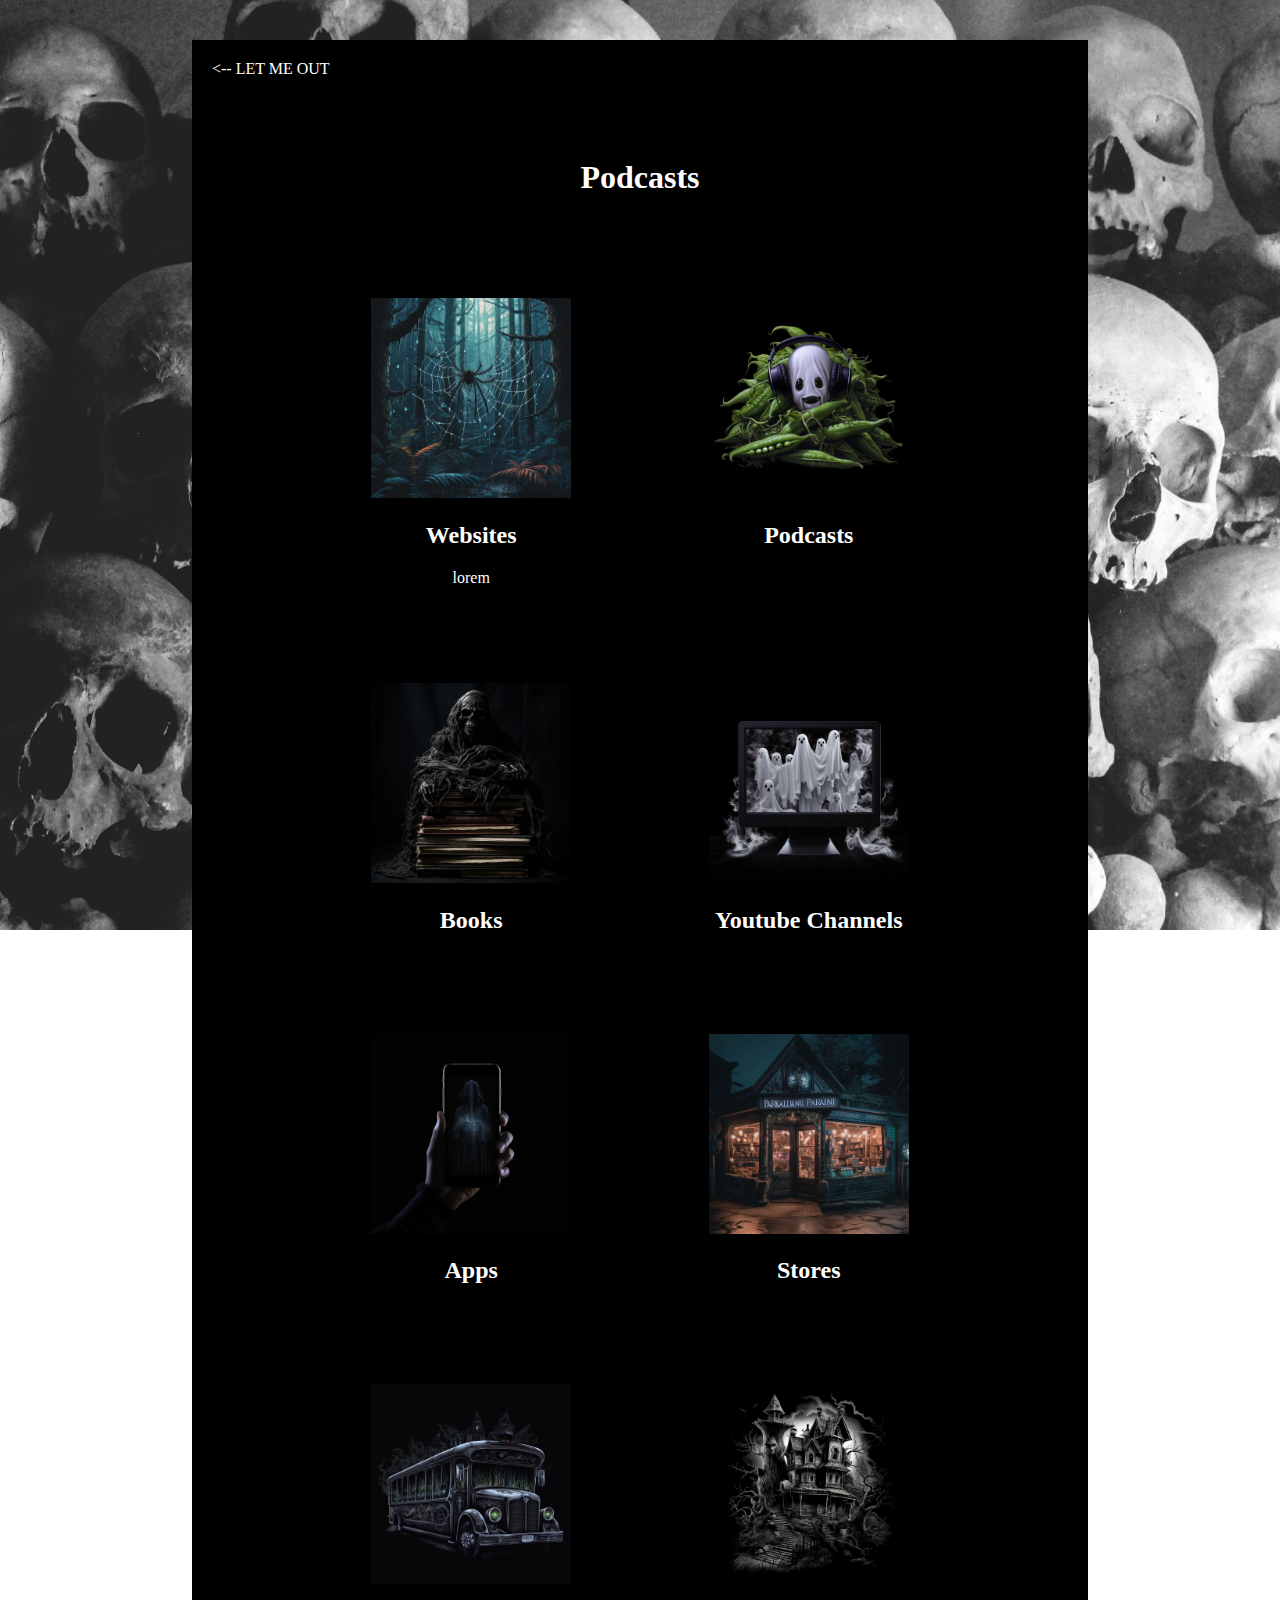
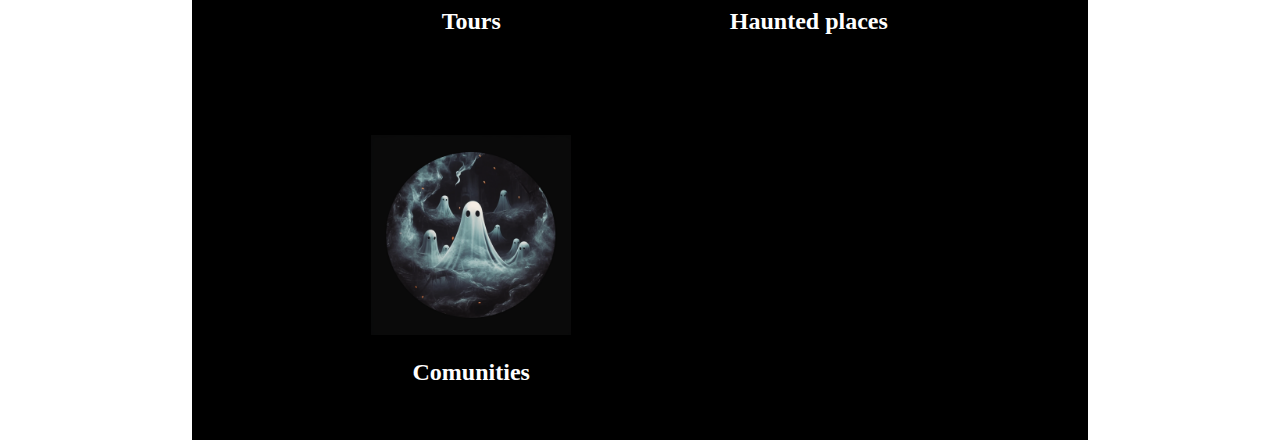
==== assets/html/podcasts.html @ 19b2c852 "intitial commit" ====
<!DOCTYPE html>
<html lang="en">
<head>
    <meta charset="UTF-8">
    <meta http-equiv="X-UA-Compatible" content="IE=edge">
    <meta name="viewport" content="width=device-width, initial-scale=1.0">
    <link rel="stylesheet" href="/assets/css/style.css">
    <title>Ghost Link</title>
</head>
<body>
    
   

    <main>
<section class="float">
  <!-- Temp nav button -->
  <a class="back" href="/index.html"><-- LET ME OUT</a>
  <div class="heading">
    <h1>Podcasts</h1>
  </div>

  <section class="page-links">
       <div class="links">
        <div class="link">
        <div link-img>
  <a href=""><img src="/assets/images/Websites1.png" alt=""></a>
        </div>
        <h2>Websites</h2>
        <p>lorem</p>
    </div>
      <div class="link">
        <div link-img>
  <a href=""><img src="/assets/images/Podcasts.png" alt=""></a>
        </div>
        <h2>Podcasts</h2>
    </div>
      <div class="link">
        <div link-img>
  <a href=""><img src="/assets/images/Books1.png" alt=""></a>
        </div>
        <h2>Books</h2>
    </div>
      <div class="link">
        <div link-img>
  <a href=""><img src="/assets/images/Youtube1.png" alt=""></a>
        </div>
        <h2>Youtube Channels</h2>
    </div>
      <div class="link">
        <div link-img>
  <a href=""><img src="/assets/images/Apps1.png" alt=""></a>
        </div>
        <h2>Apps</h2>
    </div>
      <div class="link">
        <div link-img>
  <a href=""><img src="/assets/images/Stores1.png" alt=""></a>
        </div>
        <h2>Stores</h2>
    </div>
      <div class="link">
        <div link-img>
  <a href=""><img src="/assets/images/Tours1.png" alt=""></a>
        </div>
        <h2>Tours</h2>
    </div>
      <div class="link">
        <div link-img>
  <a href=""><img src="/assets/images/Places.png" alt=""></a>
        </div>
        <h2>Haunted places</h2>
    </div>
      <div class="link">
        <div link-img>
  <a href=""><img src="/assets/images/Community1.png" alt=""></a>
        </div>
        <h2>Comunities</h2>
    </div>
      </div>
  
  </section>
  

</section>

<!-- LINK SECTION -->


<!-- LINKS SECTION END -->

    </main>

    <footer>

    </footer>
</body>
</html>
---- assets/css/style.css ----
body {
    margin: 0;
    padding: 0;
    background-image: url(/assets/images/skulls.jpg);
    background-size: cover;
    background-repeat: no-repeat;
    background-position: center center;
    height: 1000px;
    background-attachment: fixed;
}


.float {
    background-color: black;
    margin-left: auto;
    margin-right: auto;
    width: 70%;
    height: 2000px;
    margin-top: 40px;

}

.heading {
    color: white;
    text-align: center;
    display: relative;
    padding-top: 60px;
}


.links {
    display: flex;
    text-align: center;
    width: 60%;
    justify-content: space-between;
    flex-wrap: wrap;
    margin: auto;
}


.link {
    margin-top: 80px;
}


/*  */

/* .link_img {
    height: 150Px;
    width: 150px;
    border-radius: 50%;
    align-items: center;

}

.link_img img {
    width: 150px;
    height: 150px;
    padding: 10px;

} */

img {
    height: 200px;
    width: 200px;
}

.back {
    display: block;
    color: white;
    text-decoration: none;
    padding-top: 20px;
    padding-left: 20px;
}

h2 {
    color: white;
}

p {
    color: white;
}
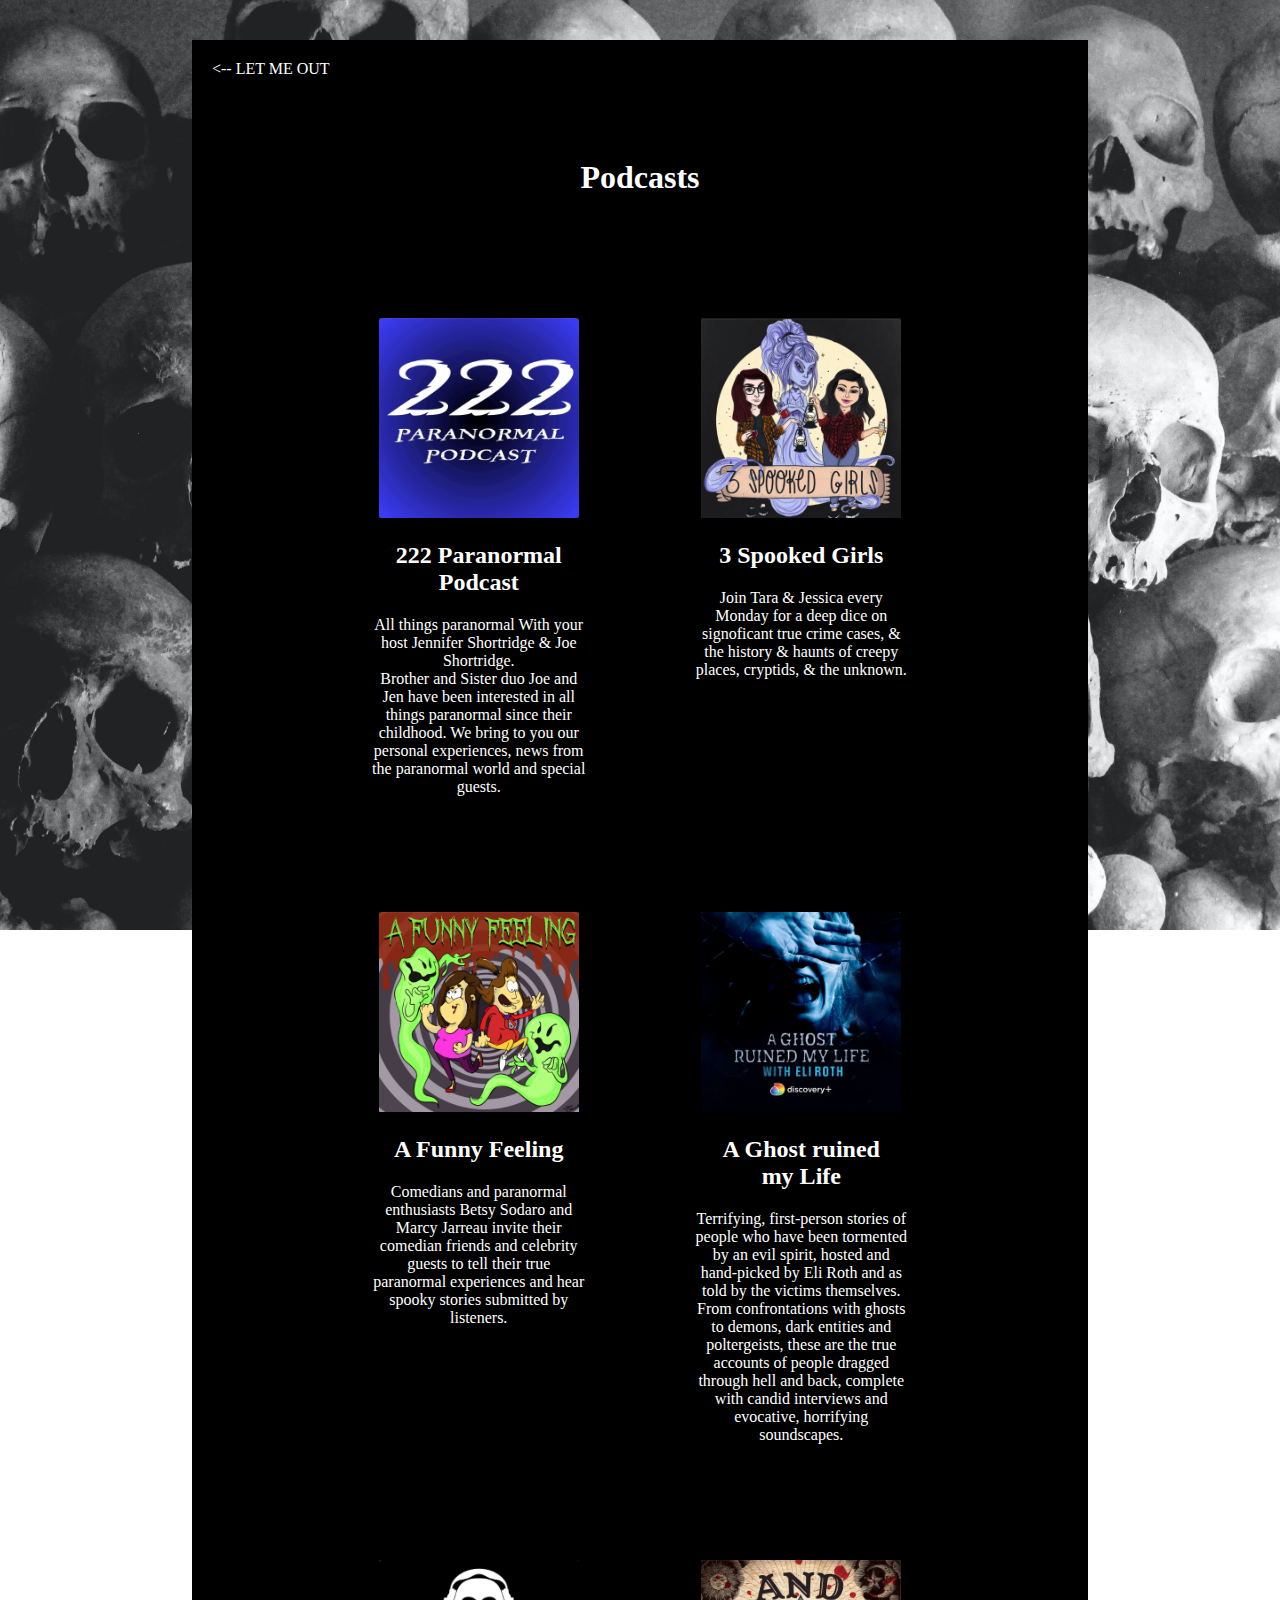
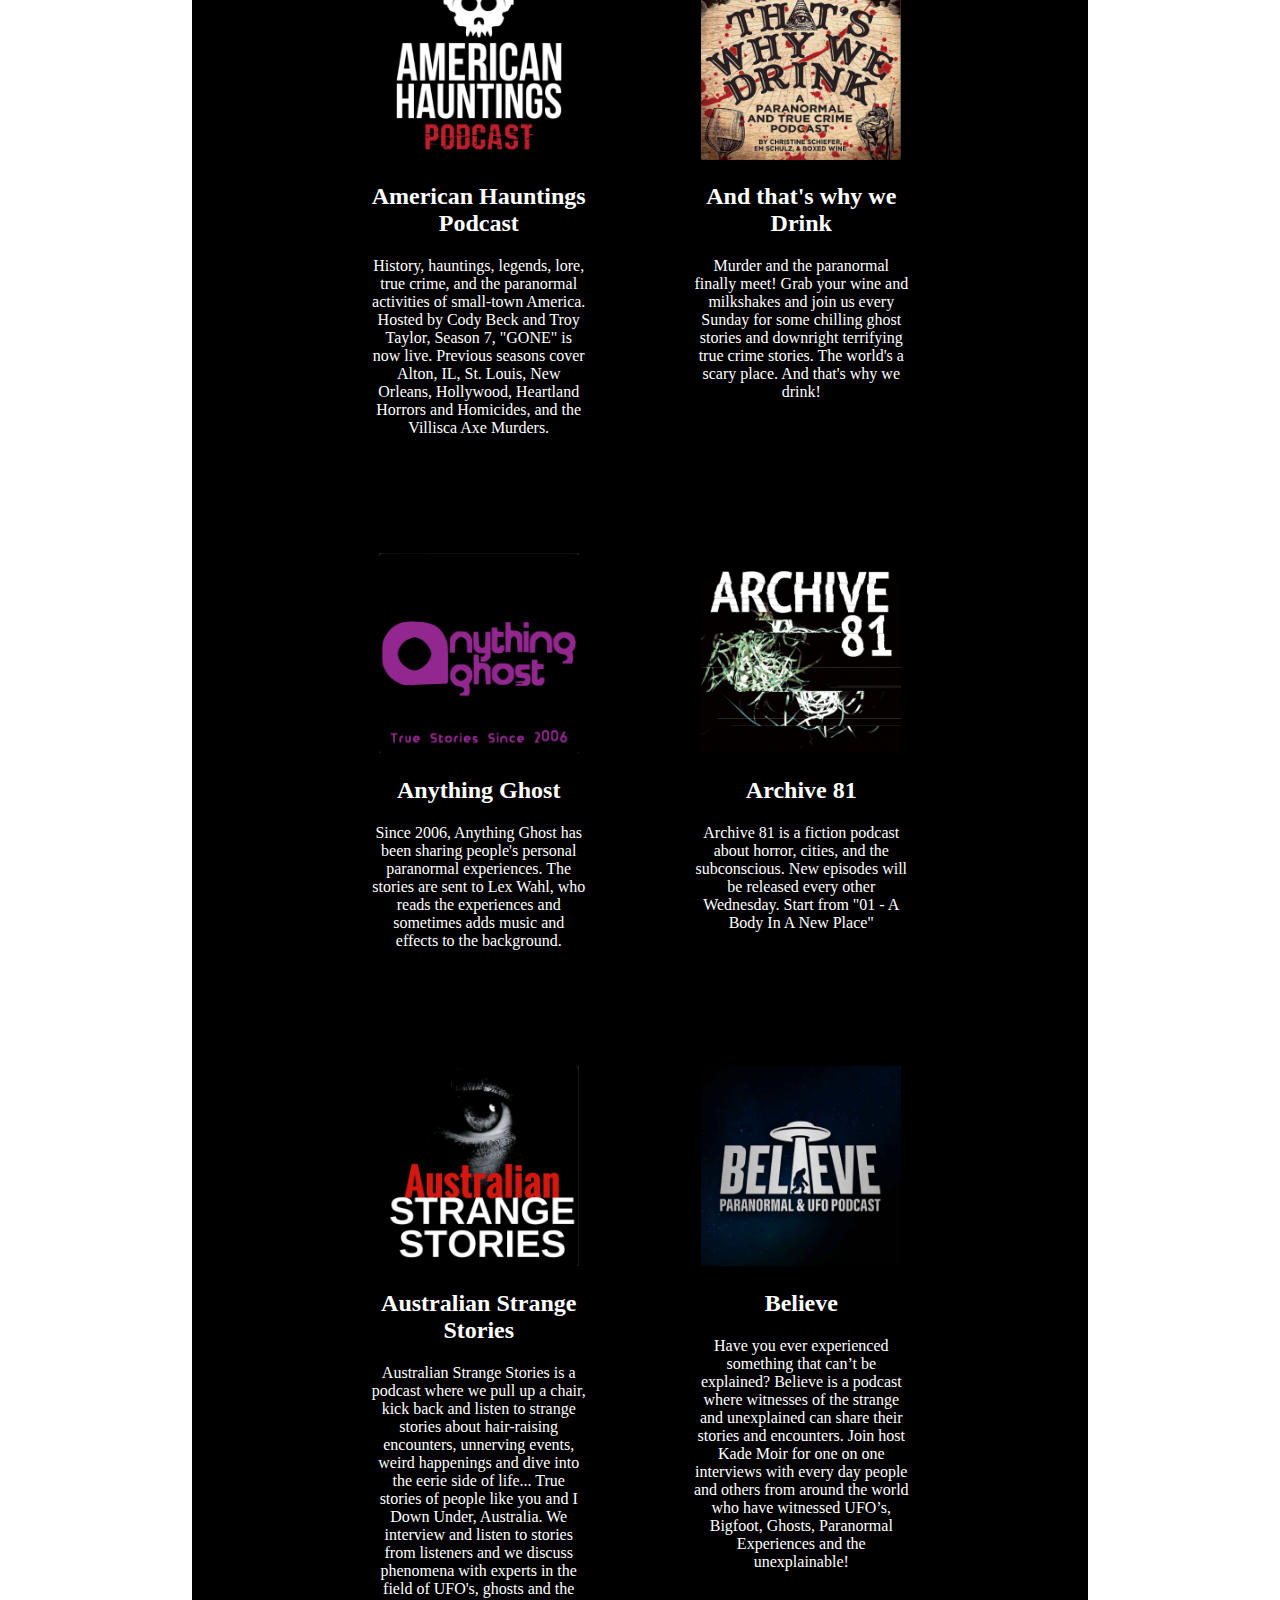
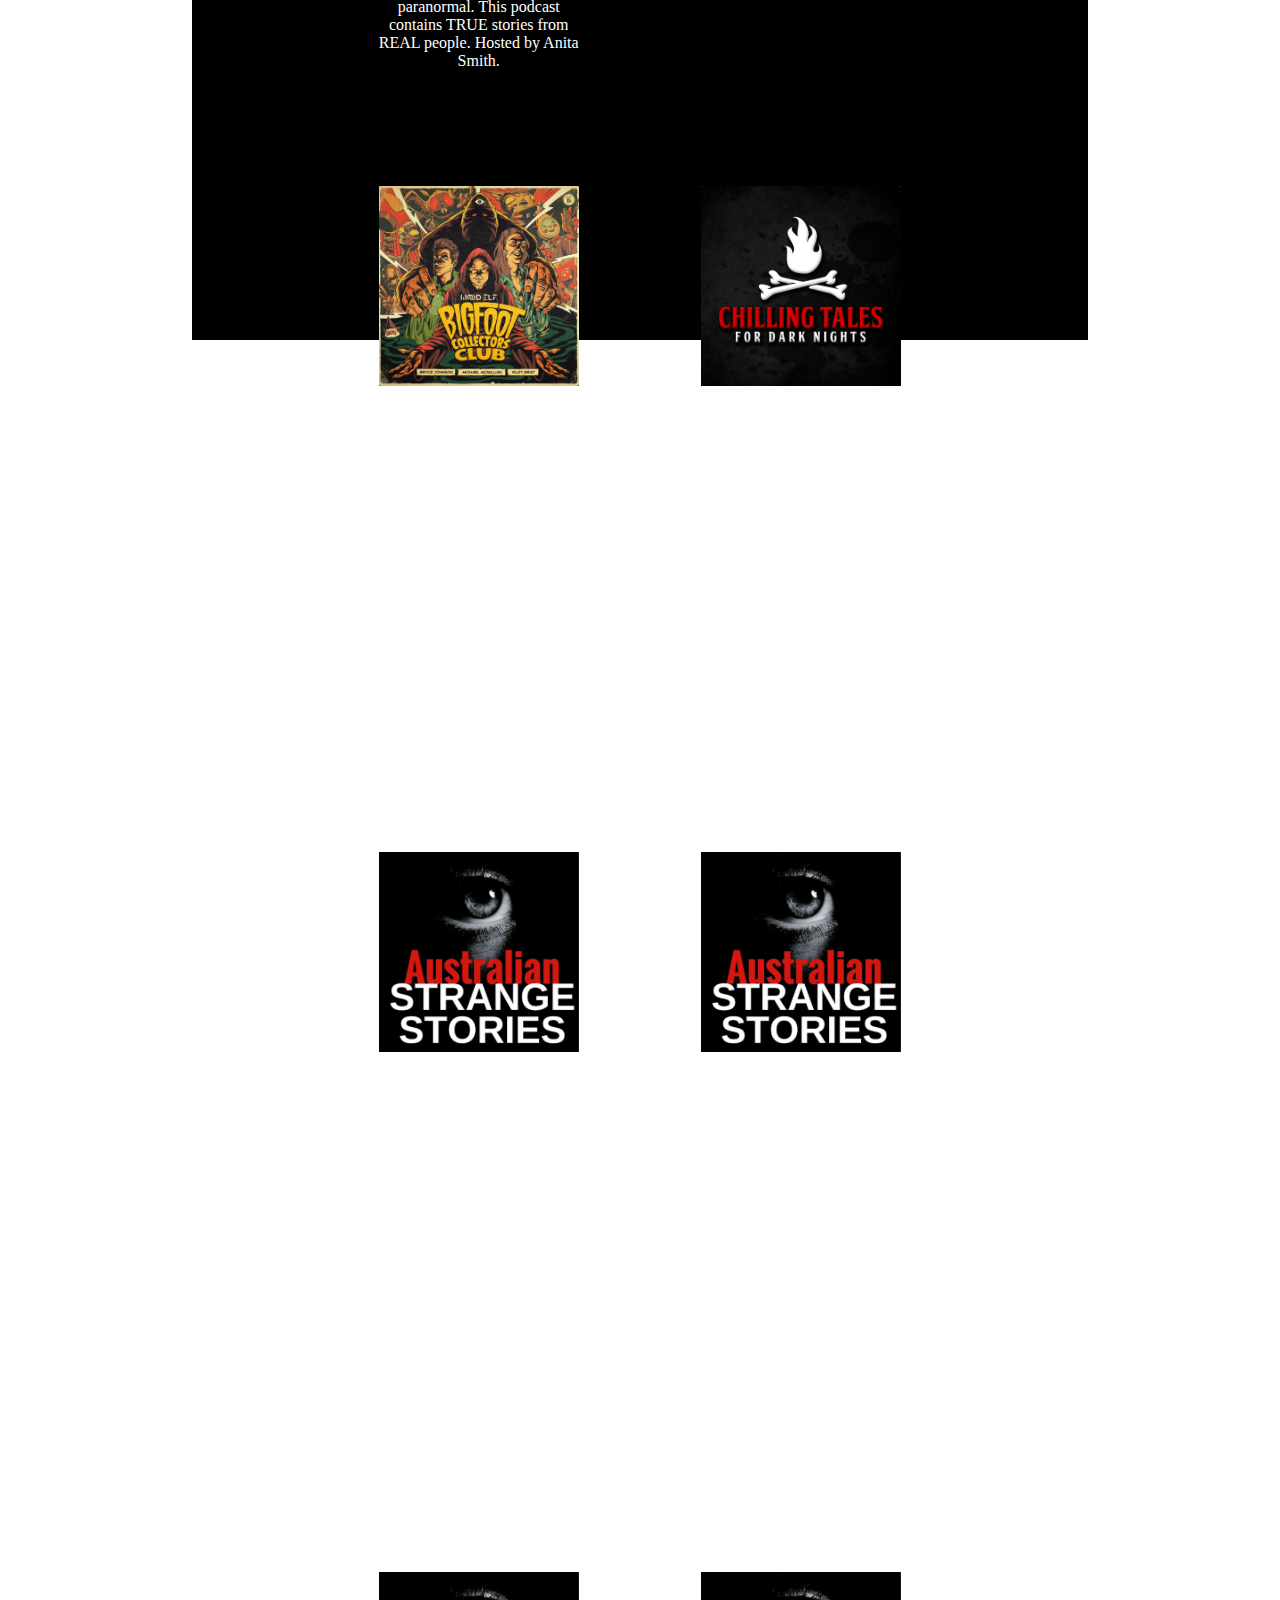
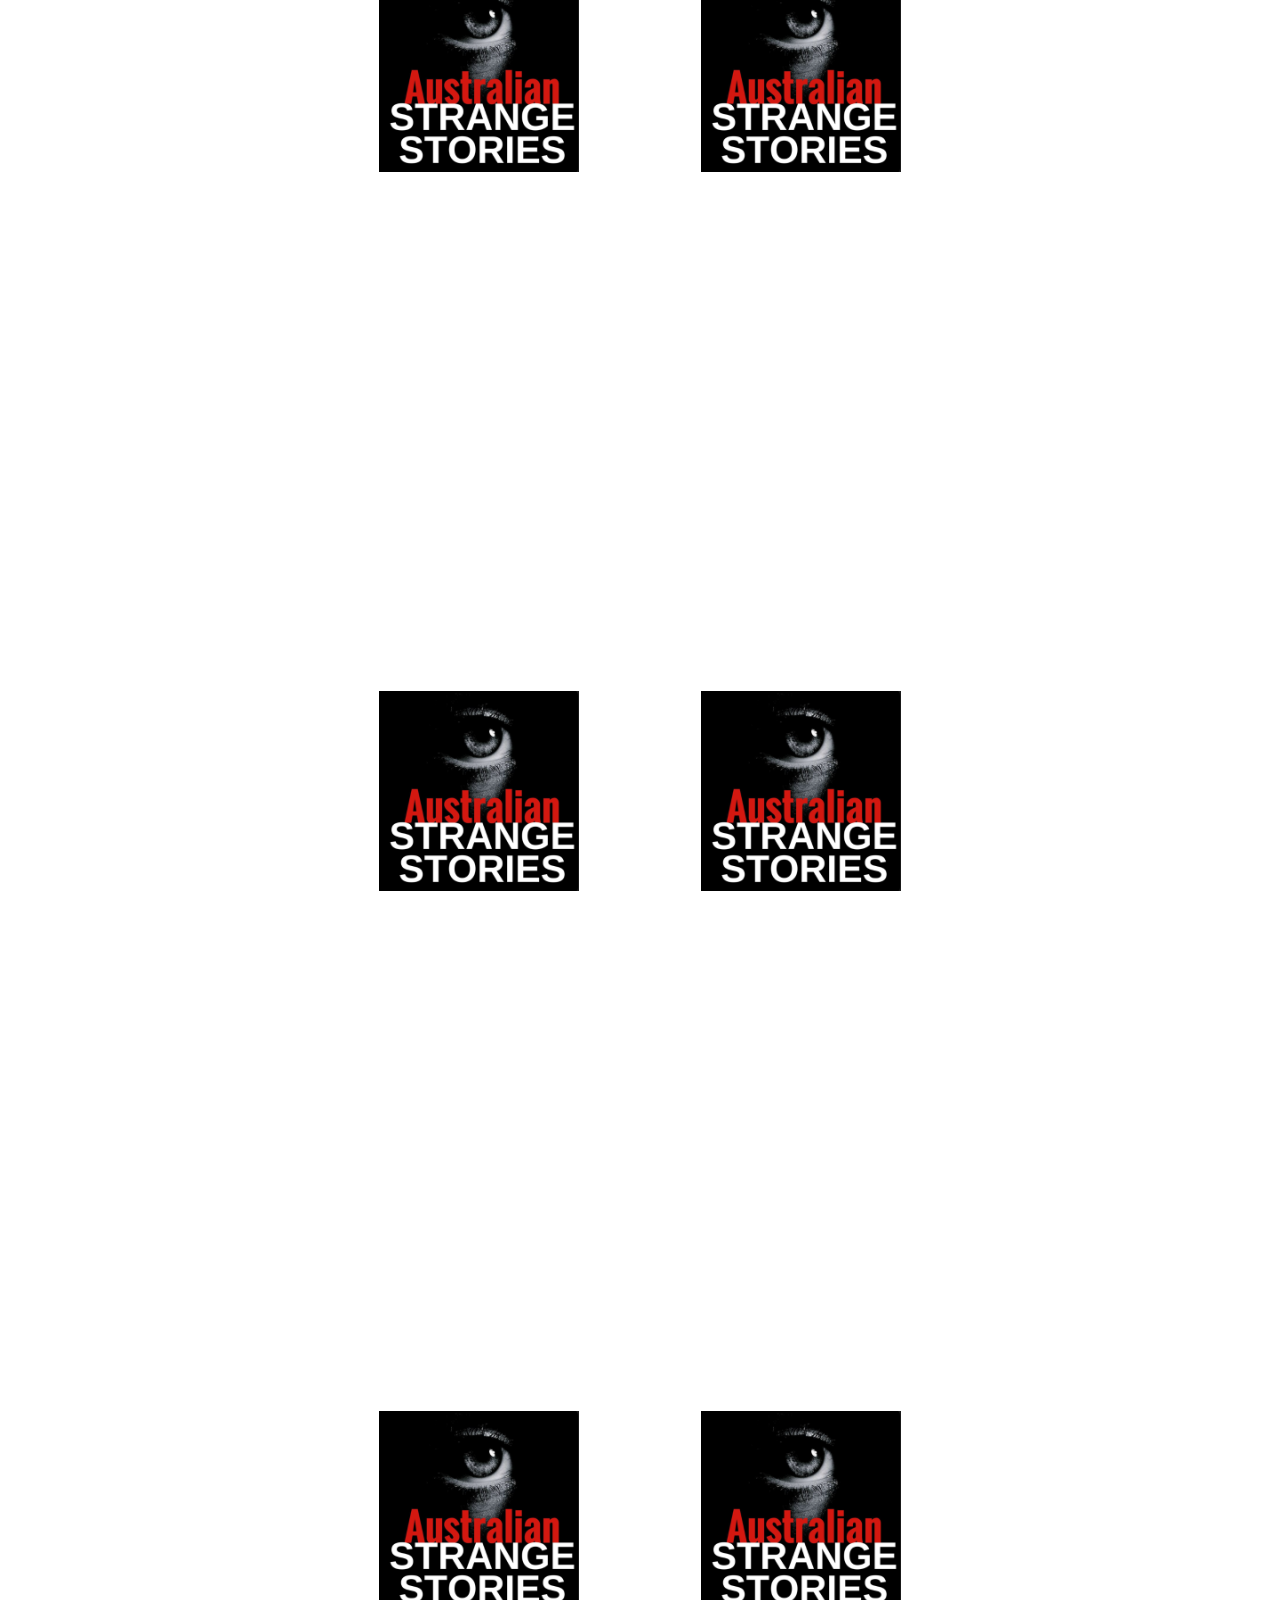
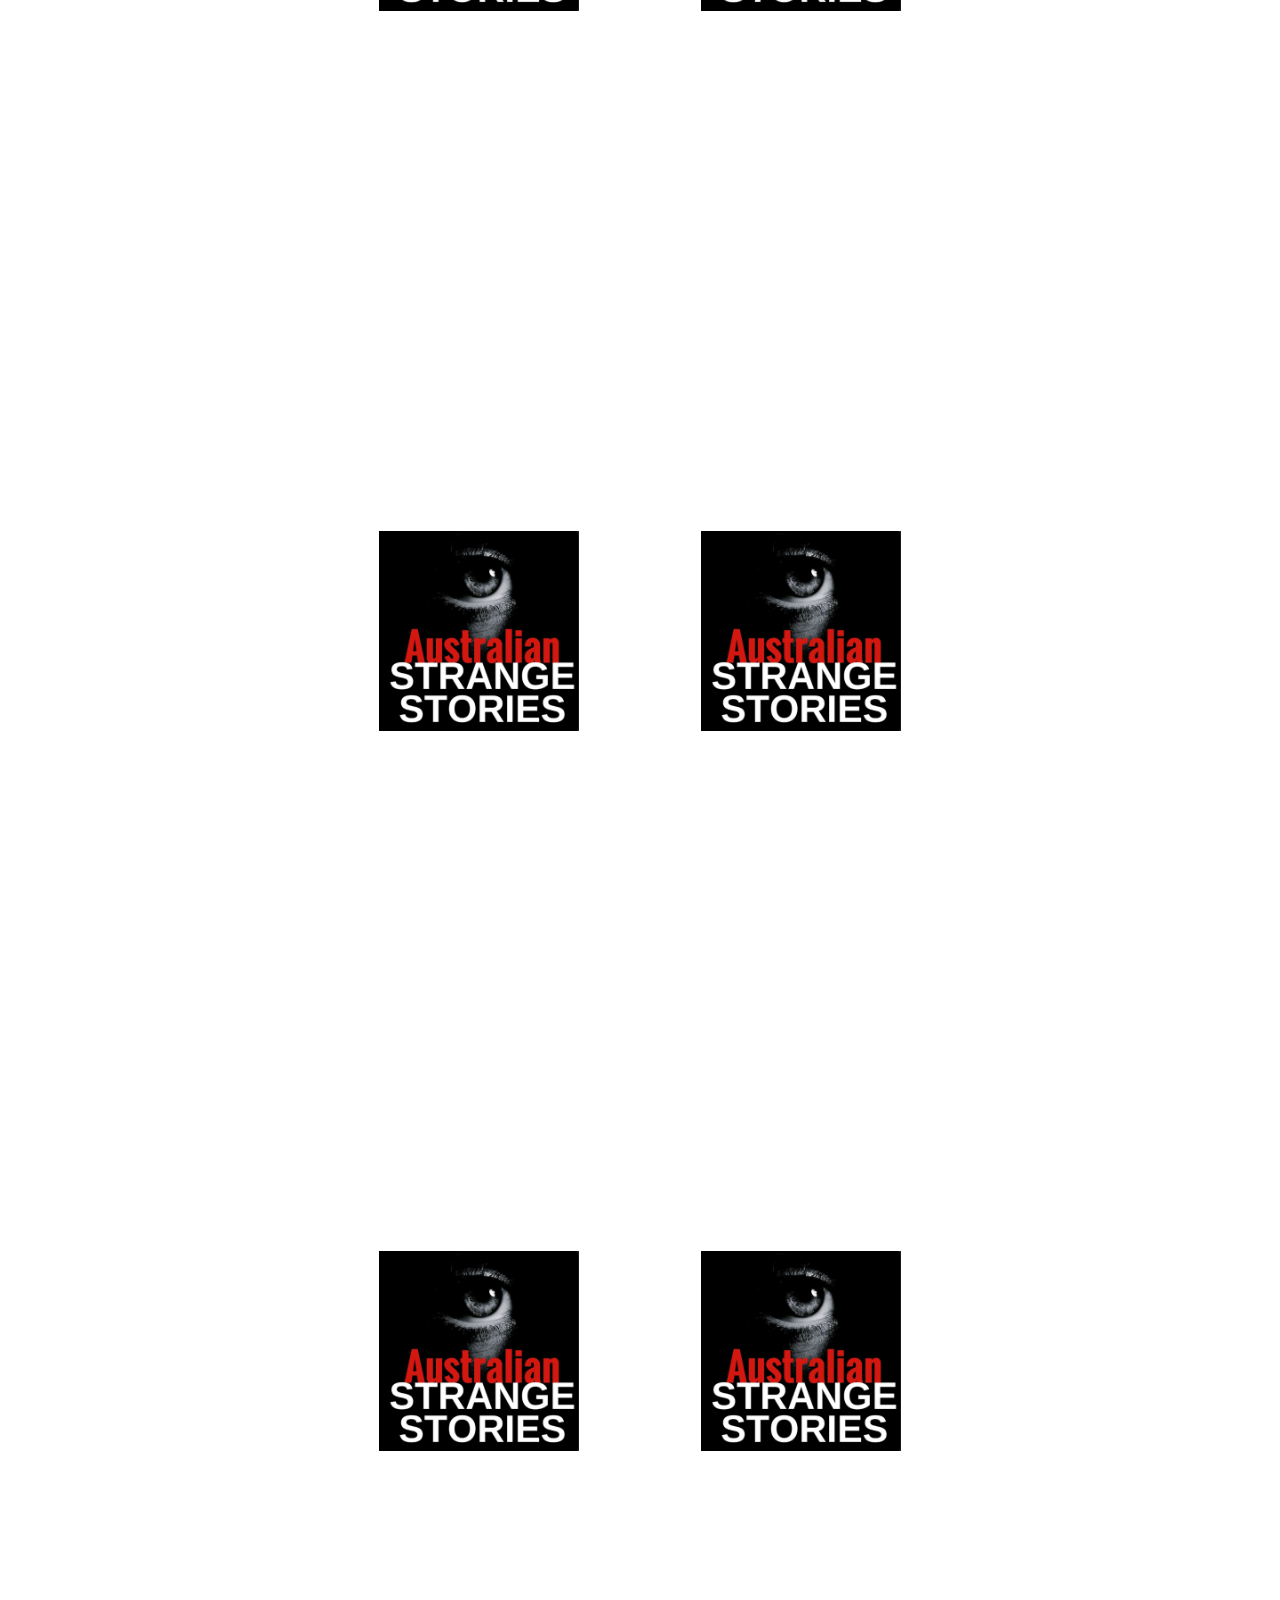
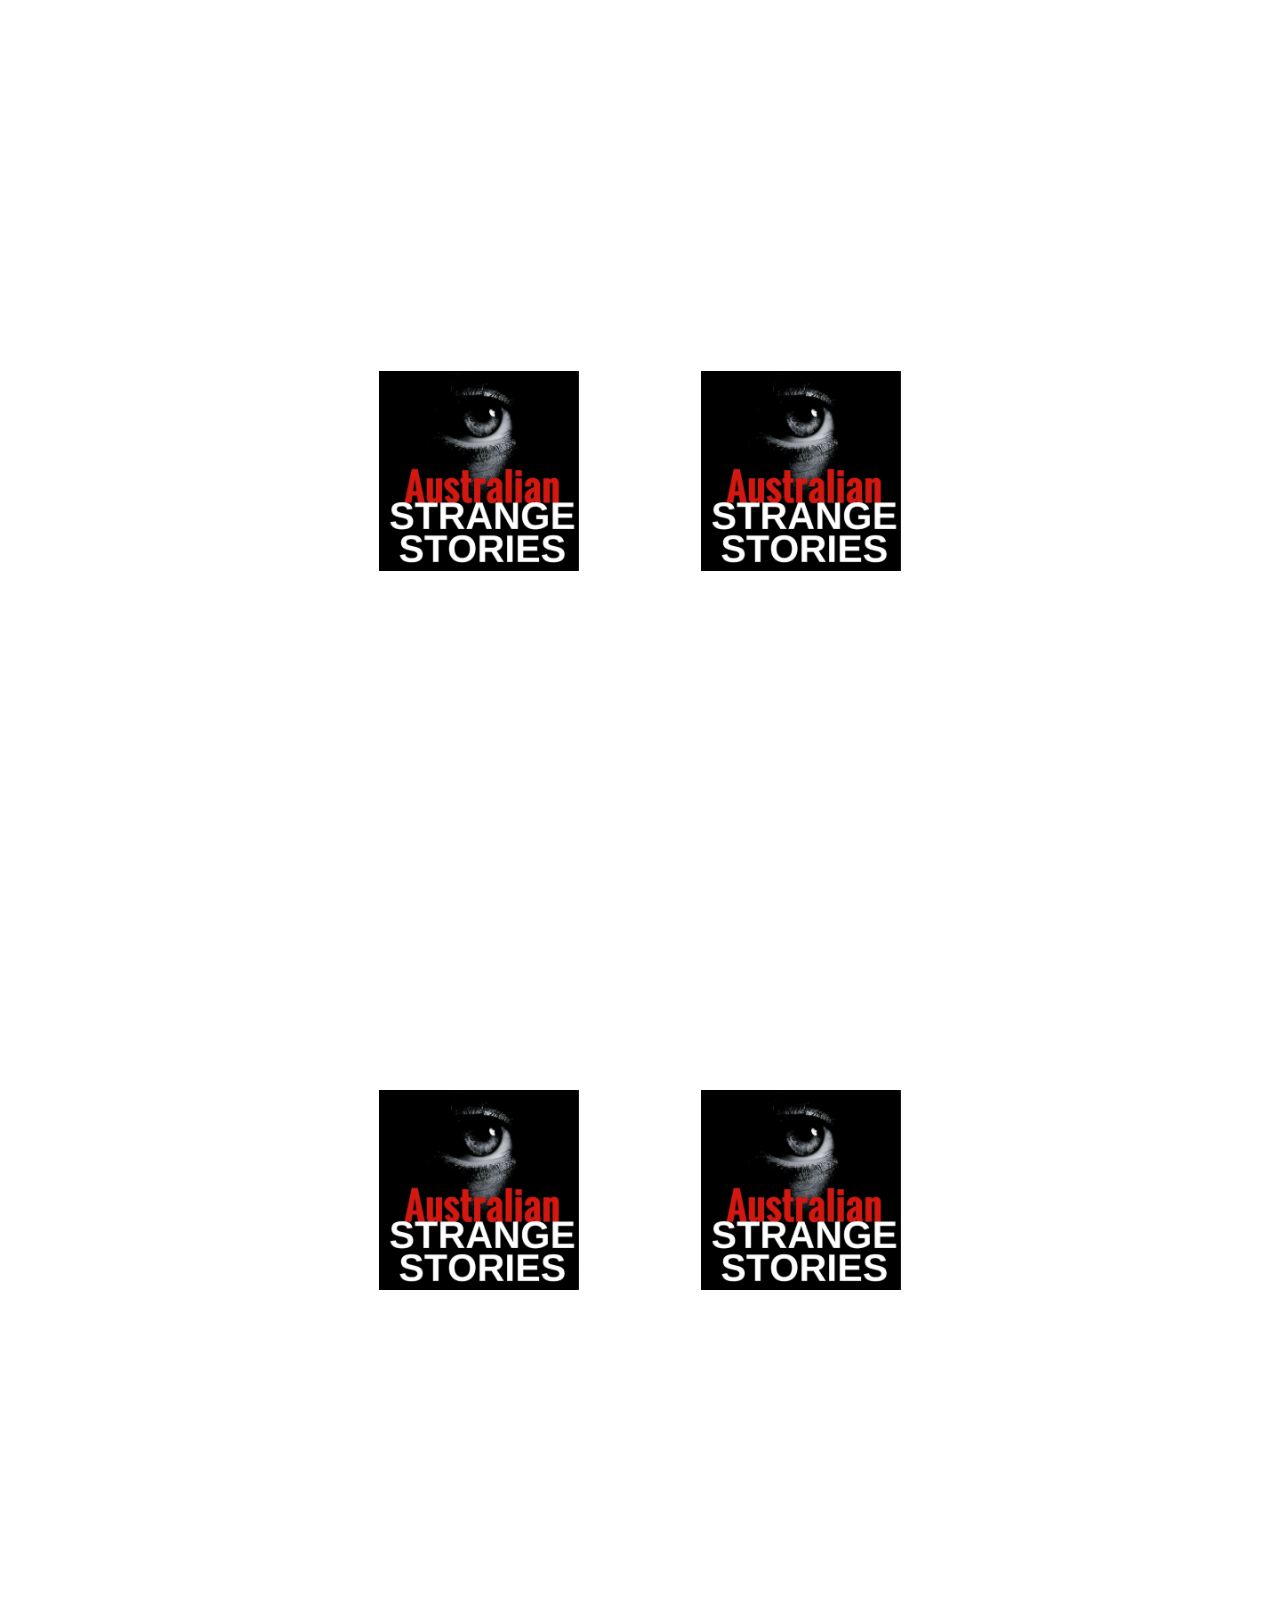
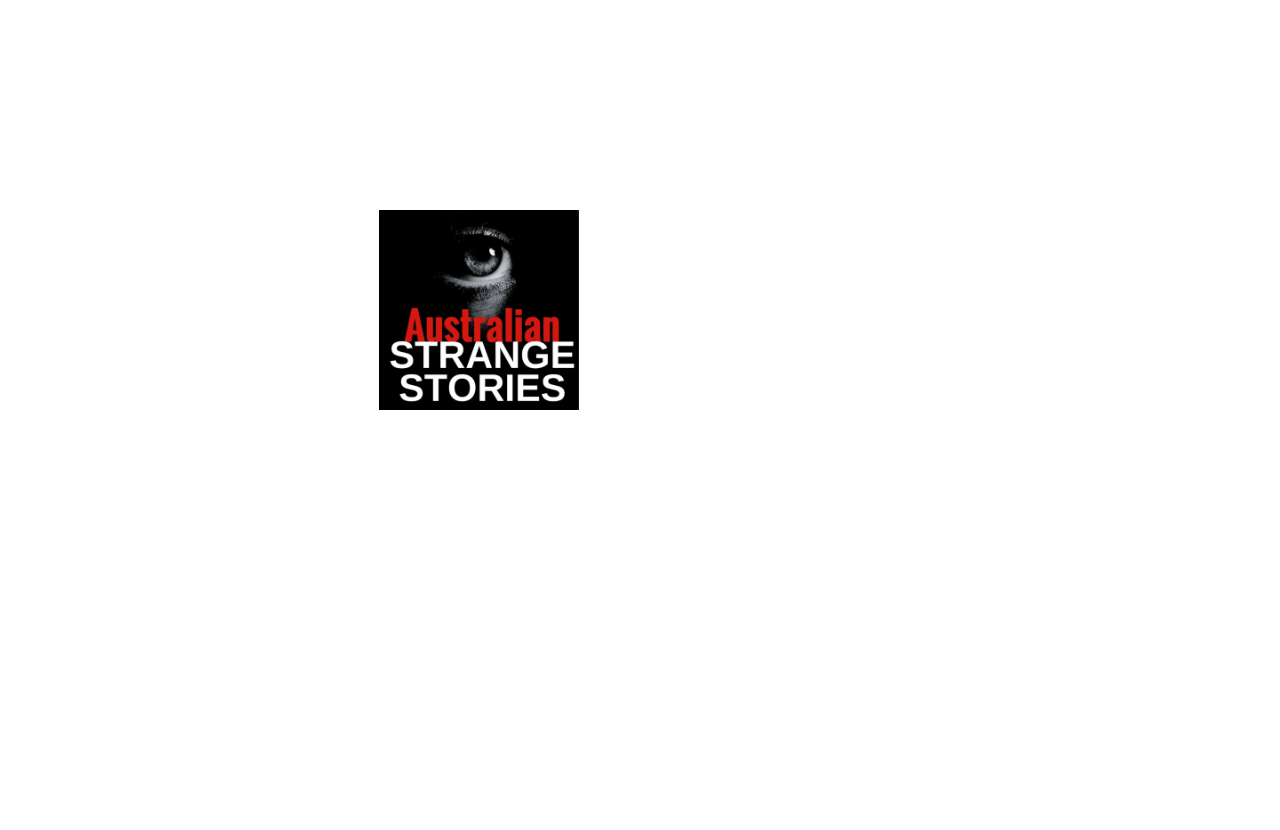
==== commit be64157d: "fix podcast layout" ====
--- a/assets/html/podcasts.html
+++ b/assets/html/podcasts.html
@@ -12,69 +12,220 @@
    
 
     <main>
-<section class="float">
+<section class="pod-float">
   <!-- Temp nav button -->
   <a class="back" href="/index.html"><-- LET ME OUT</a>
   <div class="heading">
     <h1>Podcasts</h1>
   </div>
 
-  <section class="page-links">
-       <div class="links">
-        <div class="link">
-        <div link-img>
-  <a href=""><img src="/assets/images/Websites1.png" alt=""></a>
-        </div>
-        <h2>Websites</h2>
-        <p>lorem</p>
-    </div>
-      <div class="link">
-        <div link-img>
-  <a href=""><img src="/assets/images/Podcasts.png" alt=""></a>
-        </div>
-        <h2>Podcasts</h2>
-    </div>
-      <div class="link">
-        <div link-img>
-  <a href=""><img src="/assets/images/Books1.png" alt=""></a>
-        </div>
-        <h2>Books</h2>
-    </div>
-      <div class="link">
-        <div link-img>
-  <a href=""><img src="/assets/images/Youtube1.png" alt=""></a>
-        </div>
-        <h2>Youtube Channels</h2>
-    </div>
-      <div class="link">
-        <div link-img>
-  <a href=""><img src="/assets/images/Apps1.png" alt=""></a>
-        </div>
-        <h2>Apps</h2>
-    </div>
-      <div class="link">
-        <div link-img>
-  <a href=""><img src="/assets/images/Stores1.png" alt=""></a>
-        </div>
-        <h2>Stores</h2>
-    </div>
-      <div class="link">
-        <div link-img>
-  <a href=""><img src="/assets/images/Tours1.png" alt=""></a>
-        </div>
-        <h2>Tours</h2>
-    </div>
-      <div class="link">
-        <div link-img>
-  <a href=""><img src="/assets/images/Places.png" alt=""></a>
-        </div>
-        <h2>Haunted places</h2>
-    </div>
-      <div class="link">
-        <div link-img>
-  <a href=""><img src="/assets/images/Community1.png" alt=""></a>
-        </div>
-        <h2>Comunities</h2>
+  <section class="pod-page-links">
+       <div class="pod-links">
+        <div class="pod-link">
+        <div link-img>
+  <a href=""><img class="pod-img" src="/assets/images/PodcastPage/222ParanormalPodcast.png" alt=""></a>
+        </div>
+        <h2>222 Paranormal<br>Podcast</h2>
+        <p class="pod-p">All things paranormal With your host 
+          Jennifer Shortridge & Joe Shortridge.<br>
+          
+          Brother and Sister duo Joe and Jen have been interested in all things paranormal since their childhood. We bring to you our personal experiences, news from the paranormal world and special guests.</p>
+    </div>
+      <div class="pod-link">
+        <div link-img>
+  <a href=""><img class="pod-img" src="/assets/images/PodcastPage/3SpookedGirls.png" alt=""></a>
+        </div>
+        <h2>3 Spooked Girls</h2>
+        <p class="pod-p">Join Tara & Jessica every Monday for a deep dice on signoficant true crime cases, & the history & haunts of creepy places, cryptids, & the unknown.</p>
+    </div>
+      <div class="pod-link">
+        <div link-img>
+  <a href=""><img class="pod-img" src="/assets/images/PodcastPage/AFunnyFeeling.png" alt=""></a>
+        </div>
+        <h2>A Funny Feeling</h2>
+        <p class="pod-p">Comedians and paranormal enthusiasts Betsy Sodaro and Marcy Jarreau invite their comedian friends and celebrity guests to tell their true paranormal experiences and hear spooky stories submitted by listeners.</p>
+    </div>
+      <div class="pod-link">
+        <div link-img>
+  <a href=""><img class="pod-img" src="/assets/images/PodcastPage/AGhostRuinedMyLife.png" alt=""></a>
+        </div>
+        <h2>A Ghost ruined<br> my Life</h2>
+        <p class="pod-p">Terrifying, first-person stories of people who have been tormented by an evil spirit, hosted and hand-picked by Eli Roth and as told by the victims themselves. From confrontations with ghosts to demons, dark entities and poltergeists, these are the true accounts of people dragged through hell and back, complete with candid interviews and evocative, horrifying soundscapes. </p>
+    </div>
+      <div class="pod-link">
+        <div link-img>
+  <a href=""><img class="pod-img" src="/assets/images/PodcastPage/AmericanHauntings.png" alt=""></a>
+        </div>
+        <h2>American Hauntings Podcast</h2>
+        <p class="pod-p">History, hauntings, legends, lore, true crime, and the paranormal activities of small-town America. Hosted by Cody Beck and Troy Taylor, Season 7, "GONE" is now live. Previous seasons cover Alton, IL, St. Louis, New Orleans, Hollywood, Heartland Horrors and Homicides, and the Villisca Axe Murders.</p>
+        </div>
+      <div class="pod-link">
+        <div link-img>
+  <a href=""><img class="pod-img" src="/assets/images/PodcastPage/AndThatsWhyWeDrink.png" alt=""></a>
+        </div>
+        <h2>And that's why we Drink</h2>
+        <p class="pod-p">Murder and the paranormal finally meet! Grab your wine and milkshakes and join us every Sunday for some chilling ghost stories and downright terrifying true crime stories. The world's a scary place. And that's why we drink!</p>
+    </div>
+      <div class="pod-link">
+        <div link-img>
+  <a href=""><img class="pod-img" src="/assets/images/PodcastPage/AnythingGhost.png" alt=""></a>
+        </div>
+        <h2>Anything Ghost</h2>
+        <p class="pod-p">Since 2006, Anything Ghost has been sharing people's personal paranormal experiences. The stories are sent to Lex Wahl, who reads the experiences and sometimes adds music and effects to the background.</p>
+    </div>
+      <div class="pod-link">
+        <div link-img>
+  <a href=""><img class="pod-img" src="/assets/images/PodcastPage/Archive81.png" alt=""></a>
+        </div>
+        <h2>Archive 81</h2>
+        <p class="pod-p">Archive 81 is a fiction podcast about horror, cities, and the subconscious. New episodes will be released every other Wednesday. Start from "01 - A Body In A New Place"</p>
+    </div>
+      <div class="pod-link">
+        <div link-img>
+  <a href=""><img class="pod-img" src="/assets/images/PodcastPage/AustralianStrangeStories.png" alt=""></a>
+        </div>
+        <h2>Australian Strange Stories</h2>
+        <p class="pod-p">Australian Strange Stories is a podcast where we pull up a chair, kick back and listen to strange stories about hair-raising encounters, unnerving events, weird happenings and dive into the eerie side of life... True stories of people like you and I Down Under, Australia. We interview and listen to stories from listeners and we discuss phenomena with experts in the field of UFO's, ghosts and the paranormal. This podcast contains TRUE stories from REAL people. Hosted by Anita Smith.</p>
+    </div>
+      <div class="pod-link">
+        <div link-img>
+  <a href=""><img class="pod-img" src="/assets/images/PodcastPage/Believe.png" alt=""></a>
+        </div>
+        <h2>Believe</h2>
+        <p class="pod-p">Have you ever experienced something that can’t be explained? Believe is a podcast where witnesses of the strange and unexplained can share their stories and encounters. Join host Kade Moir for one on one interviews with every day people and others from around the world who have witnessed UFO’s, Bigfoot, Ghosts, Paranormal Experiences and the unexplainable!</p>
+    </div>
+      <div class="pod-link">
+        <div link-img>
+  <a href=""><img class="pod-img" src="/assets/images/PodcastPage/BigfoofCollectorsClub.png" alt=""></a>
+        </div>
+        <h2>Bigfoot Collectors Club</h2>
+        <p class="pod-p">Actors Michael McMillian (True Blood), Bryce Johnson (Expedition Bigfoot) and rockstar Riley Bray (TOMI) chat with amazing guests about their personal paranormal history and share stories of High Strangeness. Join your new best buds every Wednesday for an unpredictable trip into the unknown. When you’re in the Clubhouse, no topic is too serious and no story is too strange!</p>
+    </div>
+      <div class="pod-link">
+        <div link-img>
+  <a href=""><img class="pod-img" src="/assets/images/PodcastPage/ChillingTalesForDarkNights.png" alt=""></a>
+        </div>
+        <h2>Chilling tales For Dark Nights</h2>
+        <p class="pod-p">Chilling Tales for Dark Nights is a horror fiction anthology podcast, with each weekly episode featuring several creepy tales from talented authors, brought to life by professional voice actors, and accompanied by SFX and music.</p>
+    </div>
+      <div class="pod-link">
+        <div link-img>
+  <a href=""><img class="pod-img" src="/assets/images/PodcastPage/AustralianStrangeStories.png" alt=""></a>
+        </div>
+        <h2>Australian Strange Stories</h2>
+        <p class="pod-p">Australian Strange Stories is a podcast where we pull up a chair, kick back and listen to strange stories about hair-raising encounters, unnerving events, weird happenings and dive into the eerie side of life... True stories of people like you and I Down Under, Australia. We interview and listen to stories from listeners and we discuss phenomena with experts in the field of UFO's, ghosts and the paranormal. This podcast contains TRUE stories from REAL people. Hosted by Anita Smith.</p>
+    </div>
+      <div class="pod-link">
+        <div link-img>
+  <a href=""><img class="pod-img" src="/assets/images/PodcastPage/AustralianStrangeStories.png" alt=""></a>
+        </div>
+        <h2>Australian Strange Stories</h2>
+        <p class="pod-p">Australian Strange Stories is a podcast where we pull up a chair, kick back and listen to strange stories about hair-raising encounters, unnerving events, weird happenings and dive into the eerie side of life... True stories of people like you and I Down Under, Australia. We interview and listen to stories from listeners and we discuss phenomena with experts in the field of UFO's, ghosts and the paranormal. This podcast contains TRUE stories from REAL people. Hosted by Anita Smith.</p>
+    </div>
+      <div class="pod-link">
+        <div link-img>
+  <a href=""><img class="pod-img" src="/assets/images/PodcastPage/AustralianStrangeStories.png" alt=""></a>
+        </div>
+        <h2>Australian Strange Stories</h2>
+        <p class="pod-p">Australian Strange Stories is a podcast where we pull up a chair, kick back and listen to strange stories about hair-raising encounters, unnerving events, weird happenings and dive into the eerie side of life... True stories of people like you and I Down Under, Australia. We interview and listen to stories from listeners and we discuss phenomena with experts in the field of UFO's, ghosts and the paranormal. This podcast contains TRUE stories from REAL people. Hosted by Anita Smith.</p>
+    </div>
+      <div class="pod-link">
+        <div link-img>
+  <a href=""><img class="pod-img" src="/assets/images/PodcastPage/AustralianStrangeStories.png" alt=""></a>
+        </div>
+        <h2>Australian Strange Stories</h2>
+        <p class="pod-p">Australian Strange Stories is a podcast where we pull up a chair, kick back and listen to strange stories about hair-raising encounters, unnerving events, weird happenings and dive into the eerie side of life... True stories of people like you and I Down Under, Australia. We interview and listen to stories from listeners and we discuss phenomena with experts in the field of UFO's, ghosts and the paranormal. This podcast contains TRUE stories from REAL people. Hosted by Anita Smith.</p>
+    </div>
+      <div class="pod-link">
+        <div link-img>
+  <a href=""><img class="pod-img" src="/assets/images/PodcastPage/AustralianStrangeStories.png" alt=""></a>
+        </div>
+        <h2>Australian Strange Stories</h2>
+        <p class="pod-p">Australian Strange Stories is a podcast where we pull up a chair, kick back and listen to strange stories about hair-raising encounters, unnerving events, weird happenings and dive into the eerie side of life... True stories of people like you and I Down Under, Australia. We interview and listen to stories from listeners and we discuss phenomena with experts in the field of UFO's, ghosts and the paranormal. This podcast contains TRUE stories from REAL people. Hosted by Anita Smith.</p>
+    </div>
+      <div class="pod-link">
+        <div link-img>
+  <a href=""><img class="pod-img" src="/assets/images/PodcastPage/AustralianStrangeStories.png" alt=""></a>
+        </div>
+        <h2>Australian Strange Stories</h2>
+        <p class="pod-p">Australian Strange Stories is a podcast where we pull up a chair, kick back and listen to strange stories about hair-raising encounters, unnerving events, weird happenings and dive into the eerie side of life... True stories of people like you and I Down Under, Australia. We interview and listen to stories from listeners and we discuss phenomena with experts in the field of UFO's, ghosts and the paranormal. This podcast contains TRUE stories from REAL people. Hosted by Anita Smith.</p>
+    </div>
+      <div class="pod-link">
+        <div link-img>
+  <a href=""><img class="pod-img" src="/assets/images/PodcastPage/AustralianStrangeStories.png" alt=""></a>
+        </div>
+        <h2>Australian Strange Stories</h2>
+        <p class="pod-p">Australian Strange Stories is a podcast where we pull up a chair, kick back and listen to strange stories about hair-raising encounters, unnerving events, weird happenings and dive into the eerie side of life... True stories of people like you and I Down Under, Australia. We interview and listen to stories from listeners and we discuss phenomena with experts in the field of UFO's, ghosts and the paranormal. This podcast contains TRUE stories from REAL people. Hosted by Anita Smith.</p>
+    </div>
+      <div class="pod-link">
+        <div link-img>
+  <a href=""><img class="pod-img" src="/assets/images/PodcastPage/AustralianStrangeStories.png" alt=""></a>
+        </div>
+        <h2>Australian Strange Stories</h2>
+        <p class="pod-p">Australian Strange Stories is a podcast where we pull up a chair, kick back and listen to strange stories about hair-raising encounters, unnerving events, weird happenings and dive into the eerie side of life... True stories of people like you and I Down Under, Australia. We interview and listen to stories from listeners and we discuss phenomena with experts in the field of UFO's, ghosts and the paranormal. This podcast contains TRUE stories from REAL people. Hosted by Anita Smith.</p>
+    </div>
+      <div class="pod-link">
+        <div link-img>
+  <a href=""><img class="pod-img" src="/assets/images/PodcastPage/AustralianStrangeStories.png" alt=""></a>
+        </div>
+        <h2>Australian Strange Stories</h2>
+        <p class="pod-p">Australian Strange Stories is a podcast where we pull up a chair, kick back and listen to strange stories about hair-raising encounters, unnerving events, weird happenings and dive into the eerie side of life... True stories of people like you and I Down Under, Australia. We interview and listen to stories from listeners and we discuss phenomena with experts in the field of UFO's, ghosts and the paranormal. This podcast contains TRUE stories from REAL people. Hosted by Anita Smith.</p>
+    </div>
+      <div class="pod-link">
+        <div link-img>
+  <a href=""><img class="pod-img" src="/assets/images/PodcastPage/AustralianStrangeStories.png" alt=""></a>
+        </div>
+        <h2>Australian Strange Stories</h2>
+        <p class="pod-p">Australian Strange Stories is a podcast where we pull up a chair, kick back and listen to strange stories about hair-raising encounters, unnerving events, weird happenings and dive into the eerie side of life... True stories of people like you and I Down Under, Australia. We interview and listen to stories from listeners and we discuss phenomena with experts in the field of UFO's, ghosts and the paranormal. This podcast contains TRUE stories from REAL people. Hosted by Anita Smith.</p>
+    </div>
+      <div class="pod-link">
+        <div link-img>
+  <a href=""><img class="pod-img" src="/assets/images/PodcastPage/AustralianStrangeStories.png" alt=""></a>
+        </div>
+        <h2>Australian Strange Stories</h2>
+        <p class="pod-p">Australian Strange Stories is a podcast where we pull up a chair, kick back and listen to strange stories about hair-raising encounters, unnerving events, weird happenings and dive into the eerie side of life... True stories of people like you and I Down Under, Australia. We interview and listen to stories from listeners and we discuss phenomena with experts in the field of UFO's, ghosts and the paranormal. This podcast contains TRUE stories from REAL people. Hosted by Anita Smith.</p>
+    </div>
+      <div class="pod-link">
+        <div link-img>
+  <a href=""><img class="pod-img" src="/assets/images/PodcastPage/AustralianStrangeStories.png" alt=""></a>
+        </div>
+        <h2>Australian Strange Stories</h2>
+        <p class="pod-p">Australian Strange Stories is a podcast where we pull up a chair, kick back and listen to strange stories about hair-raising encounters, unnerving events, weird happenings and dive into the eerie side of life... True stories of people like you and I Down Under, Australia. We interview and listen to stories from listeners and we discuss phenomena with experts in the field of UFO's, ghosts and the paranormal. This podcast contains TRUE stories from REAL people. Hosted by Anita Smith.</p>
+    </div>
+      <div class="pod-link">
+        <div link-img>
+  <a href=""><img class="pod-img" src="/assets/images/PodcastPage/AustralianStrangeStories.png" alt=""></a>
+        </div>
+        <h2>Australian Strange Stories</h2>
+        <p class="pod-p">Australian Strange Stories is a podcast where we pull up a chair, kick back and listen to strange stories about hair-raising encounters, unnerving events, weird happenings and dive into the eerie side of life... True stories of people like you and I Down Under, Australia. We interview and listen to stories from listeners and we discuss phenomena with experts in the field of UFO's, ghosts and the paranormal. This podcast contains TRUE stories from REAL people. Hosted by Anita Smith.</p>
+    </div>
+      <div class="pod-link">
+        <div link-img>
+  <a href=""><img class="pod-img" src="/assets/images/PodcastPage/AustralianStrangeStories.png" alt=""></a>
+        </div>
+        <h2>Australian Strange Stories</h2>
+        <p class="pod-p">Australian Strange Stories is a podcast where we pull up a chair, kick back and listen to strange stories about hair-raising encounters, unnerving events, weird happenings and dive into the eerie side of life... True stories of people like you and I Down Under, Australia. We interview and listen to stories from listeners and we discuss phenomena with experts in the field of UFO's, ghosts and the paranormal. This podcast contains TRUE stories from REAL people. Hosted by Anita Smith.</p>
+    </div>
+      <div class="pod-link">
+        <div link-img>
+  <a href=""><img class="pod-img" src="/assets/images/PodcastPage/AustralianStrangeStories.png" alt=""></a>
+        </div>
+        <h2>Australian Strange Stories</h2>
+        <p class="pod-p">Australian Strange Stories is a podcast where we pull up a chair, kick back and listen to strange stories about hair-raising encounters, unnerving events, weird happenings and dive into the eerie side of life... True stories of people like you and I Down Under, Australia. We interview and listen to stories from listeners and we discuss phenomena with experts in the field of UFO's, ghosts and the paranormal. This podcast contains TRUE stories from REAL people. Hosted by Anita Smith.</p>
+    </div>
+      <div class="pod-link">
+        <div link-img>
+  <a href=""><img class="pod-img" src="/assets/images/PodcastPage/AustralianStrangeStories.png" alt=""></a>
+        </div>
+        <h2>Australian Strange Stories</h2>
+        <p class="pod-p">Australian Strange Stories is a podcast where we pull up a chair, kick back and listen to strange stories about hair-raising encounters, unnerving events, weird happenings and dive into the eerie side of life... True stories of people like you and I Down Under, Australia. We interview and listen to stories from listeners and we discuss phenomena with experts in the field of UFO's, ghosts and the paranormal. This podcast contains TRUE stories from REAL people. Hosted by Anita Smith.</p>
+    </div>
+      <div class="pod-link">
+        <div link-img>
+  <a href=""><img class="pod-img" src="/assets/images/PodcastPage/AustralianStrangeStories.png" alt=""></a>
+        </div>
+        <h2>Australian Strange Stories</h2>
+        <p class="pod-p">Australian Strange Stories is a podcast where we pull up a chair, kick back and listen to strange stories about hair-raising encounters, unnerving events, weird happenings and dive into the eerie side of life... True stories of people like you and I Down Under, Australia. We interview and listen to stories from listeners and we discuss phenomena with experts in the field of UFO's, ghosts and the paranormal. This podcast contains TRUE stories from REAL people. Hosted by Anita Smith.</p>
     </div>
       </div>
   
--- a/assets/css/style.css
+++ b/assets/css/style.css
@@ -1,7 +1,7 @@
 body {
     margin: 0;
     padding: 0;
-    background-image: url(/assets/images/skulls.jpg);
+    background-image: url(/assets/images/Backgrounds/skulls.jpg);
     background-size: cover;
     background-repeat: no-repeat;
     background-position: center center;
@@ -34,7 +34,7 @@
     width: 60%;
     justify-content: space-between;
     flex-wrap: wrap;
-    margin: auto;
+    /* margin: auto; */
 }
 
 
@@ -79,4 +79,49 @@
 
 p {
     color: white;
+}
+
+/**************************************************************
+PODCAST PAGE START 
+*************************************************************/
+
+.pod-float {
+    background-color: black;
+    margin-left: auto;
+    margin-right: auto;
+    width: 70%;
+    height: 3500px;
+    margin-top: 40px;
+}
+
+
+.pod-page-links {
+    /* width: 60%%; */
+}
+
+.pod-links {
+    display: flex;
+    text-align: center;
+    width: 60%;
+    justify-content: space-between;
+    flex-wrap: wrap;
+    margin: auto;
+
+}
+
+.pod-link {
+    /* flex-direction: row; */
+    width: 40%;
+}
+
+.pod-img {
+
+    margin-top: 100px;
+
+
+}
+
+.pod-p {
+    width: 0;
+    min-width: 100%;
 }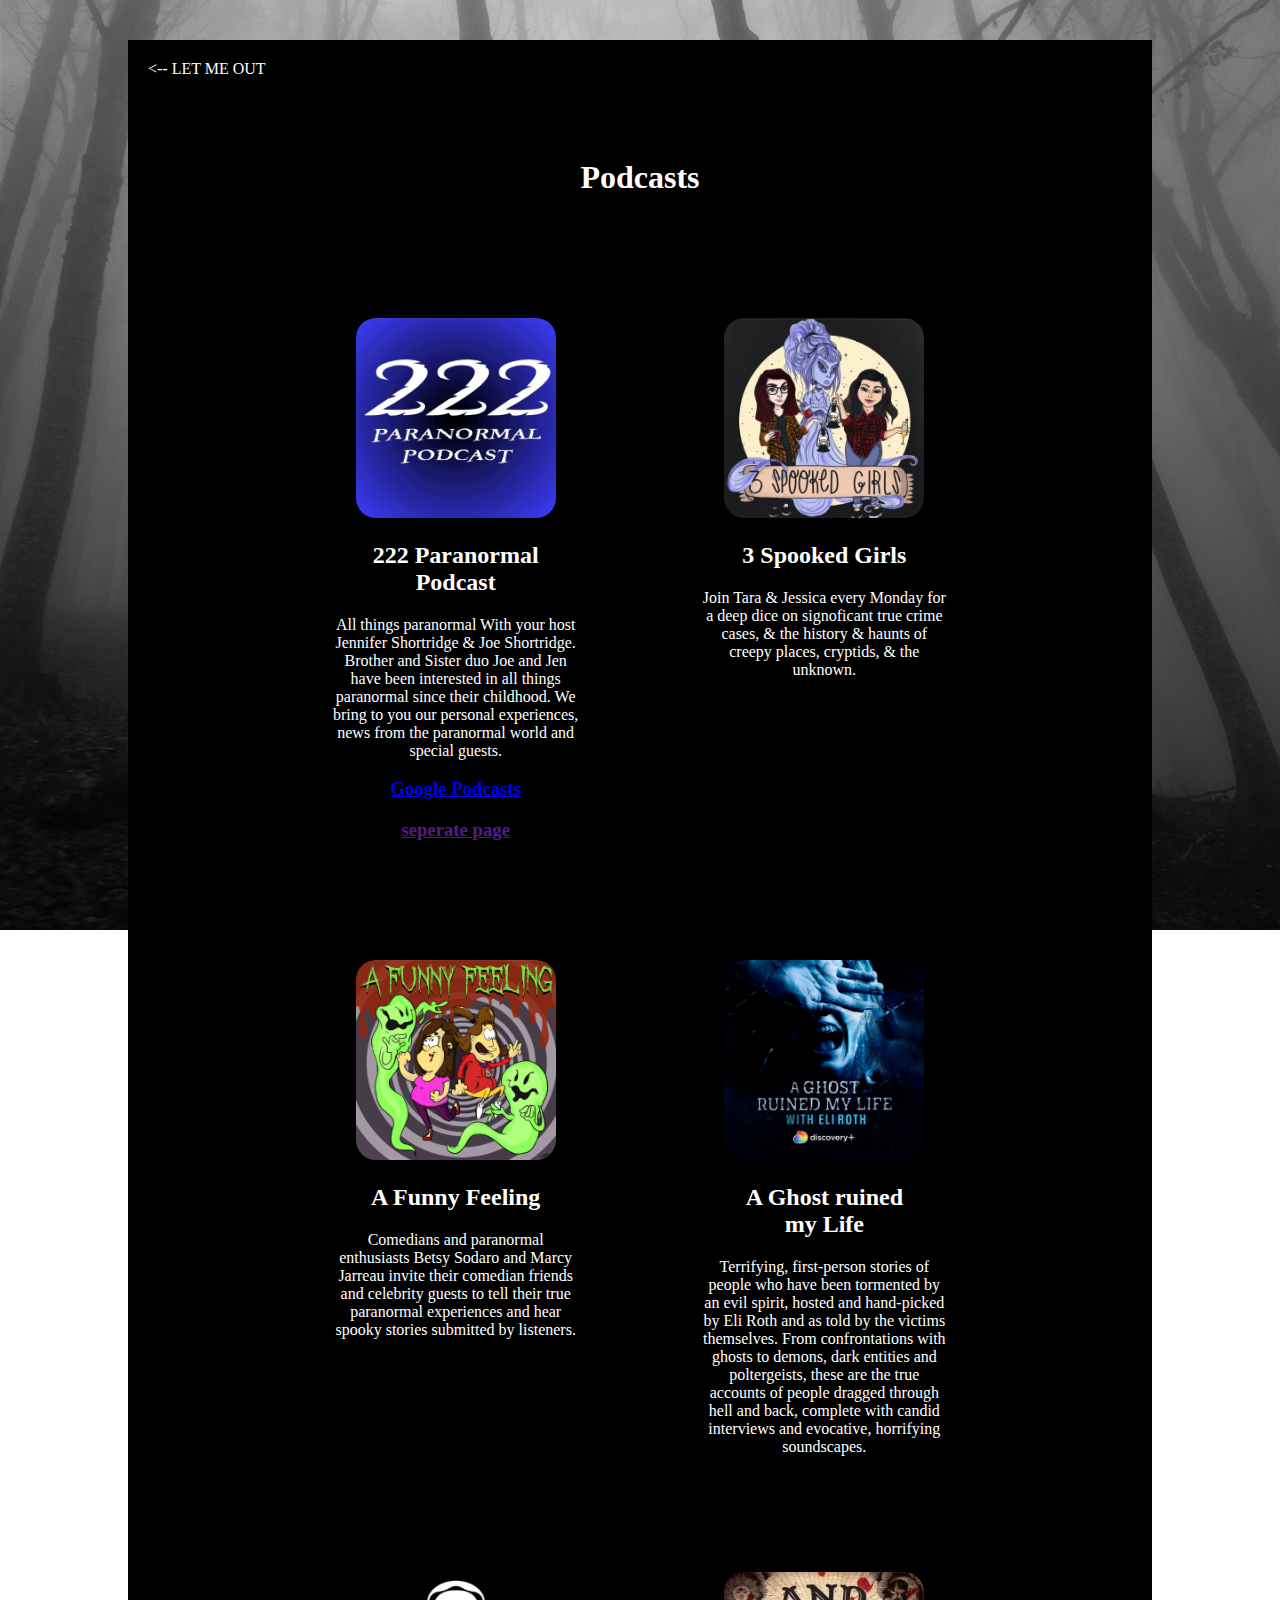
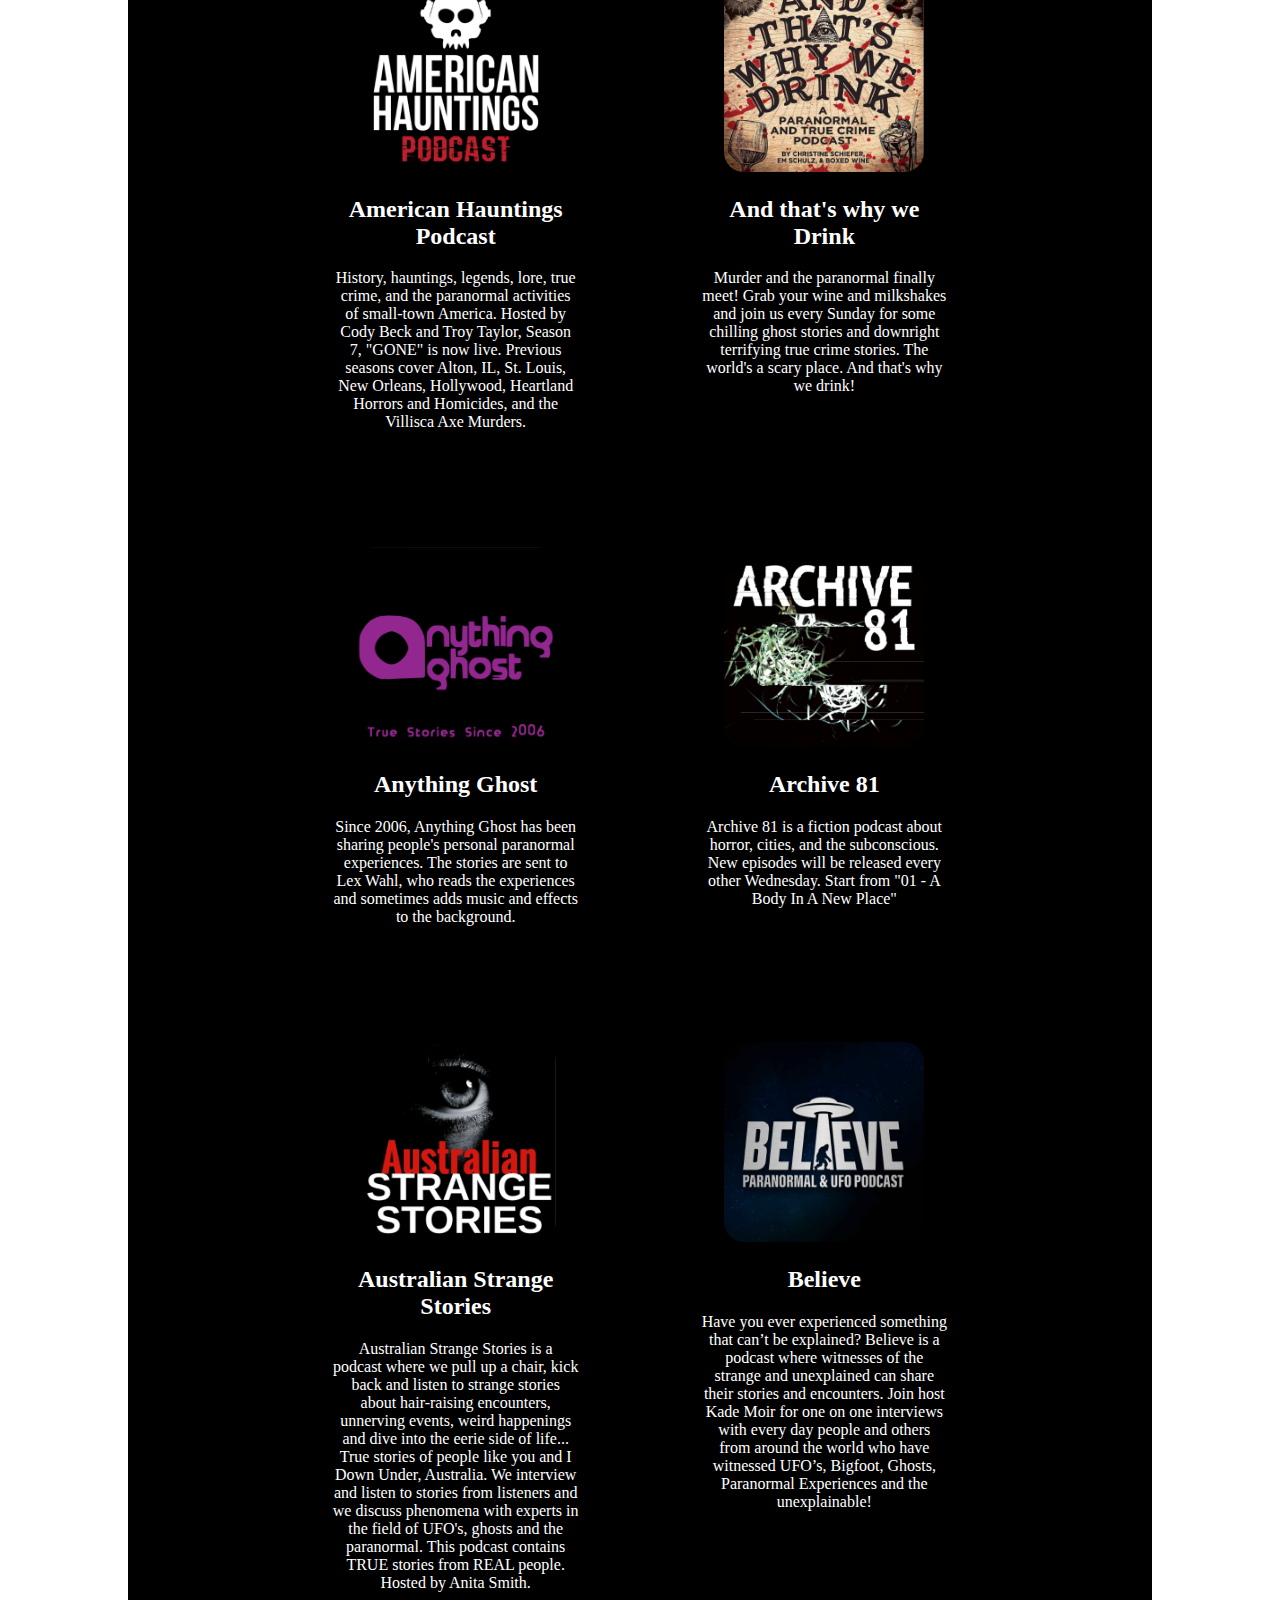
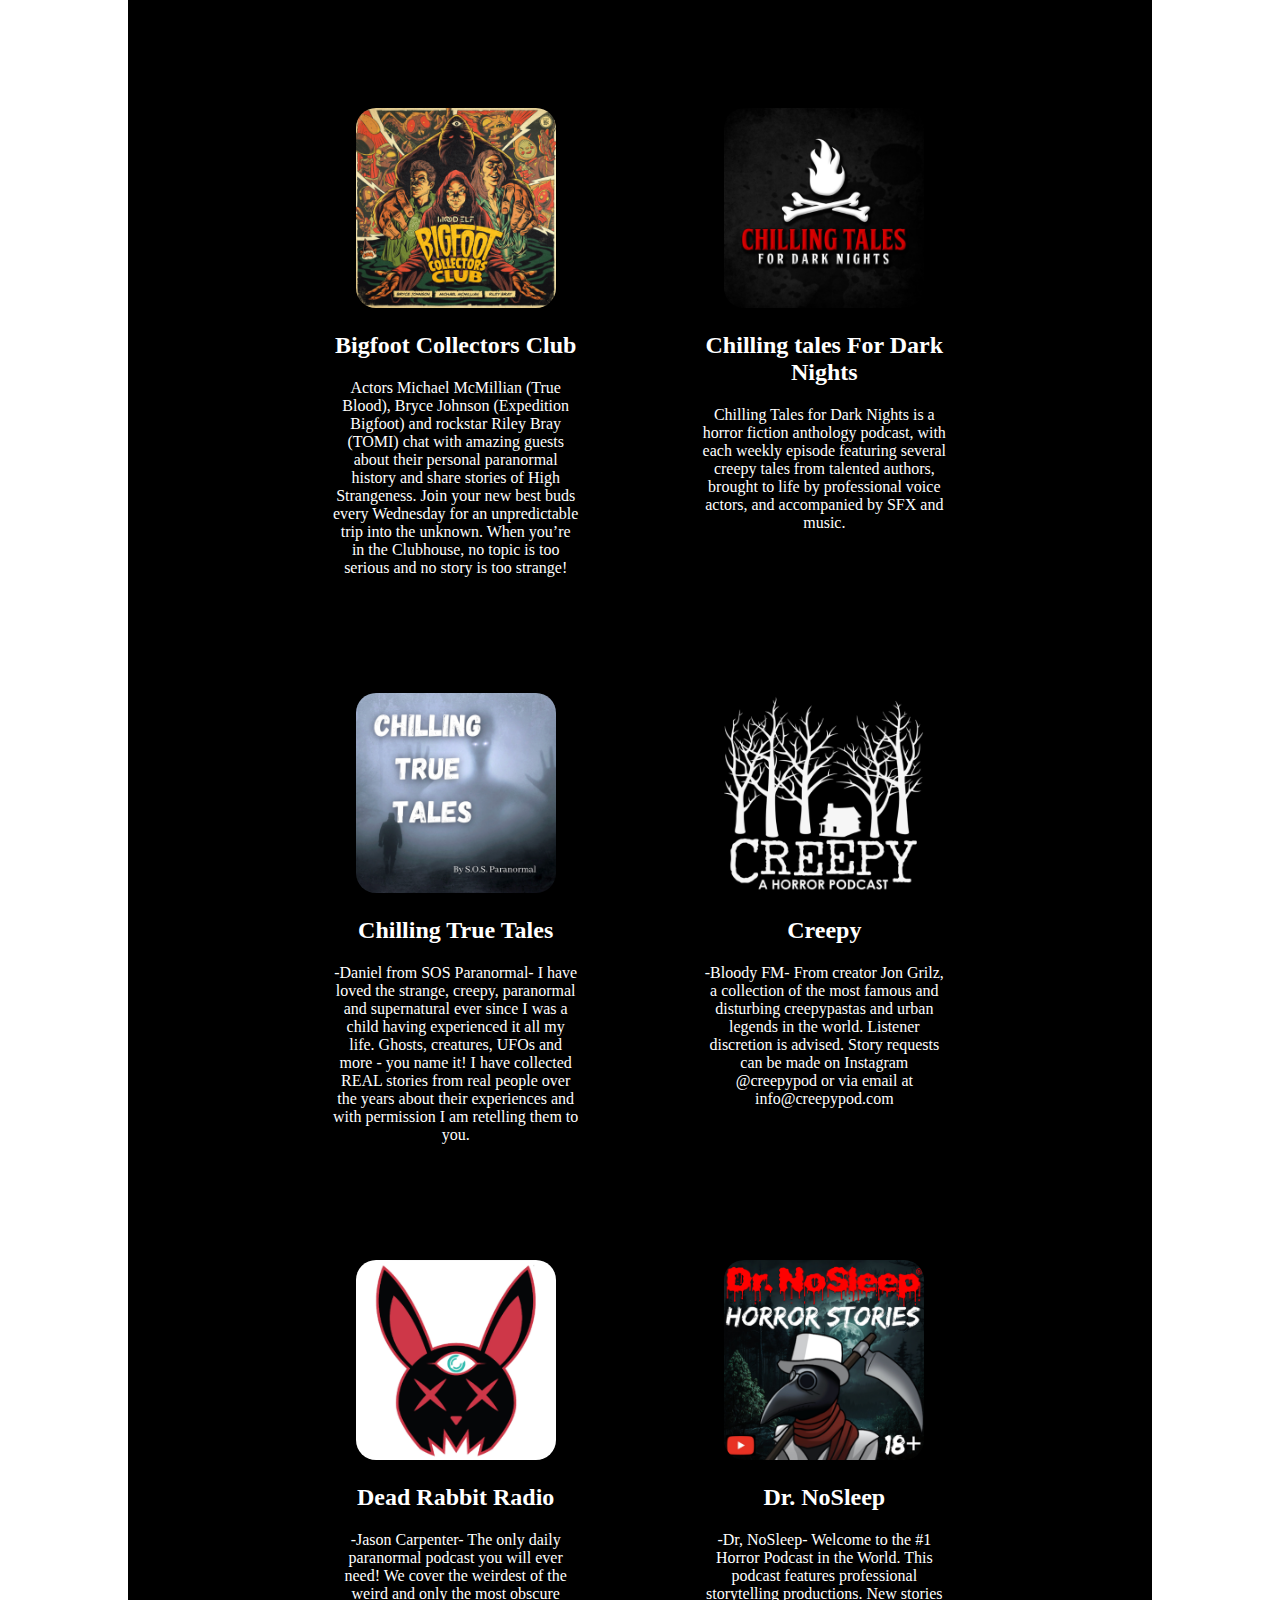
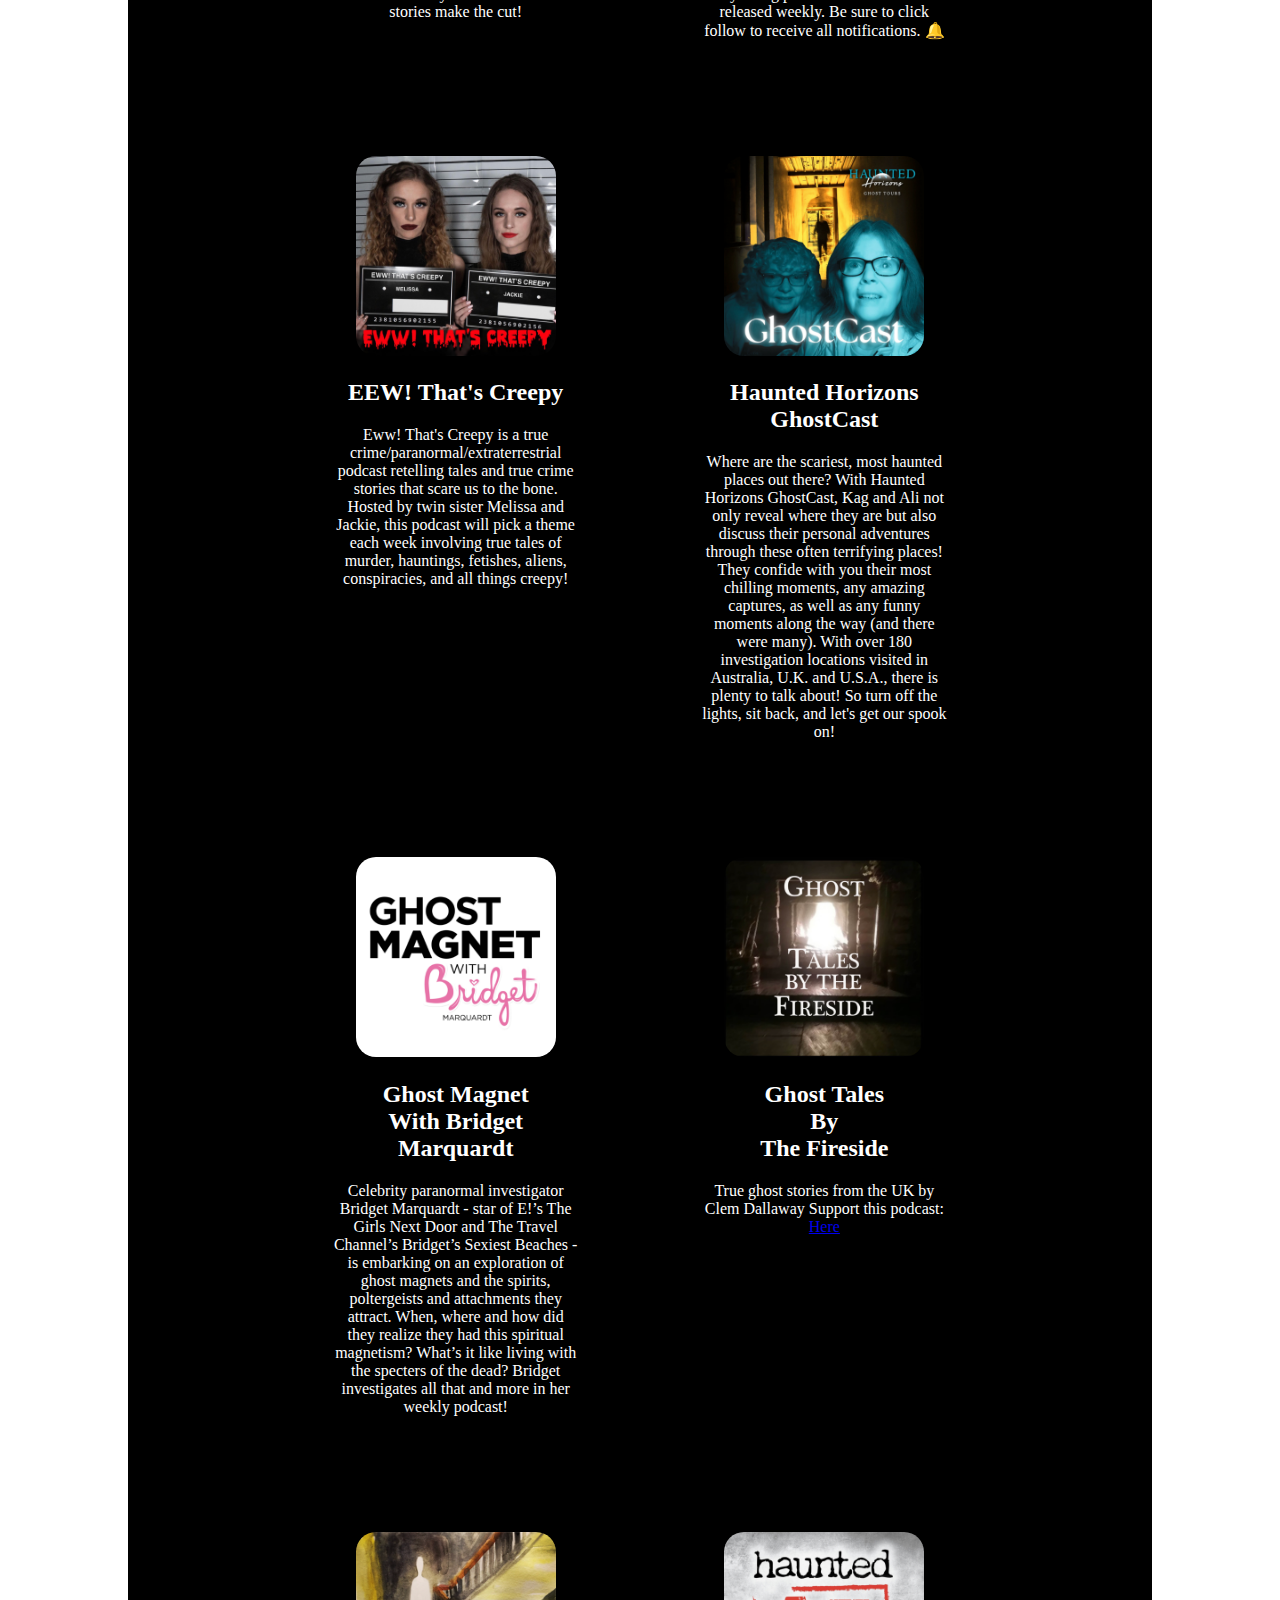
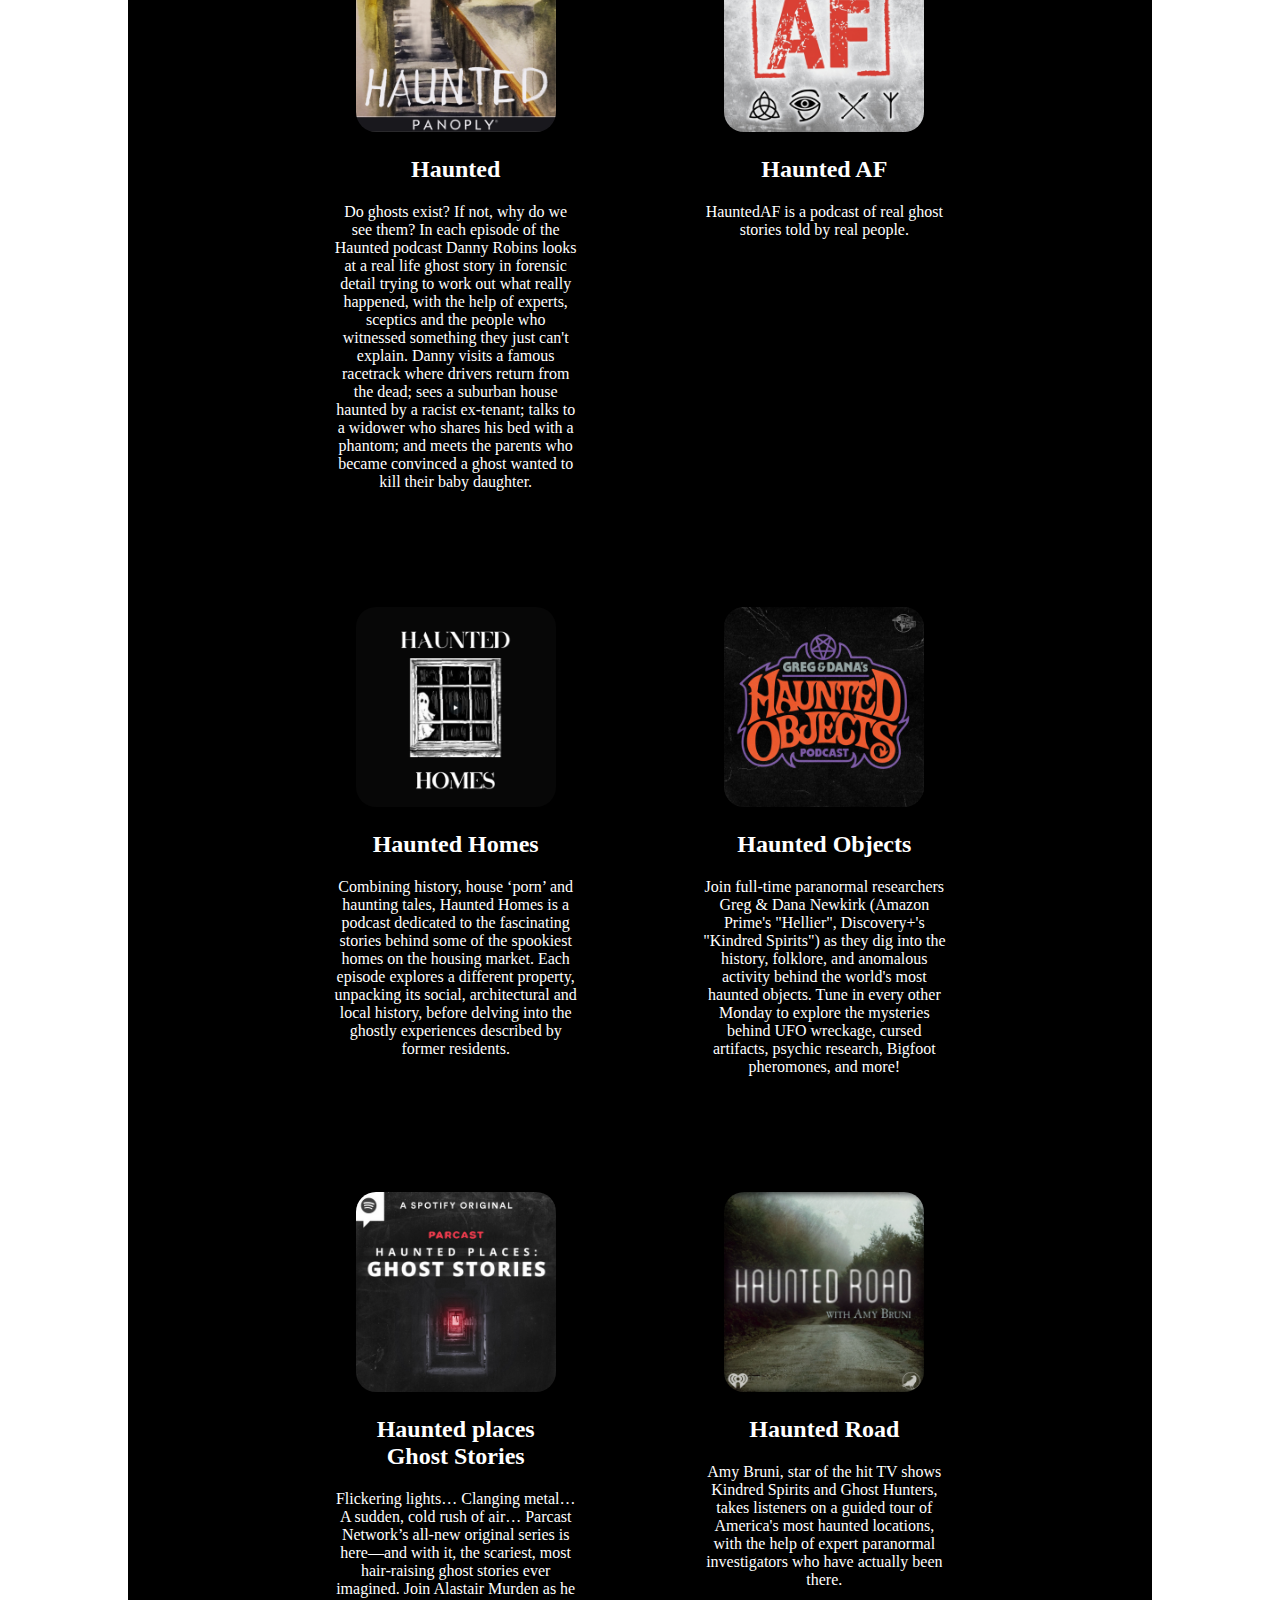
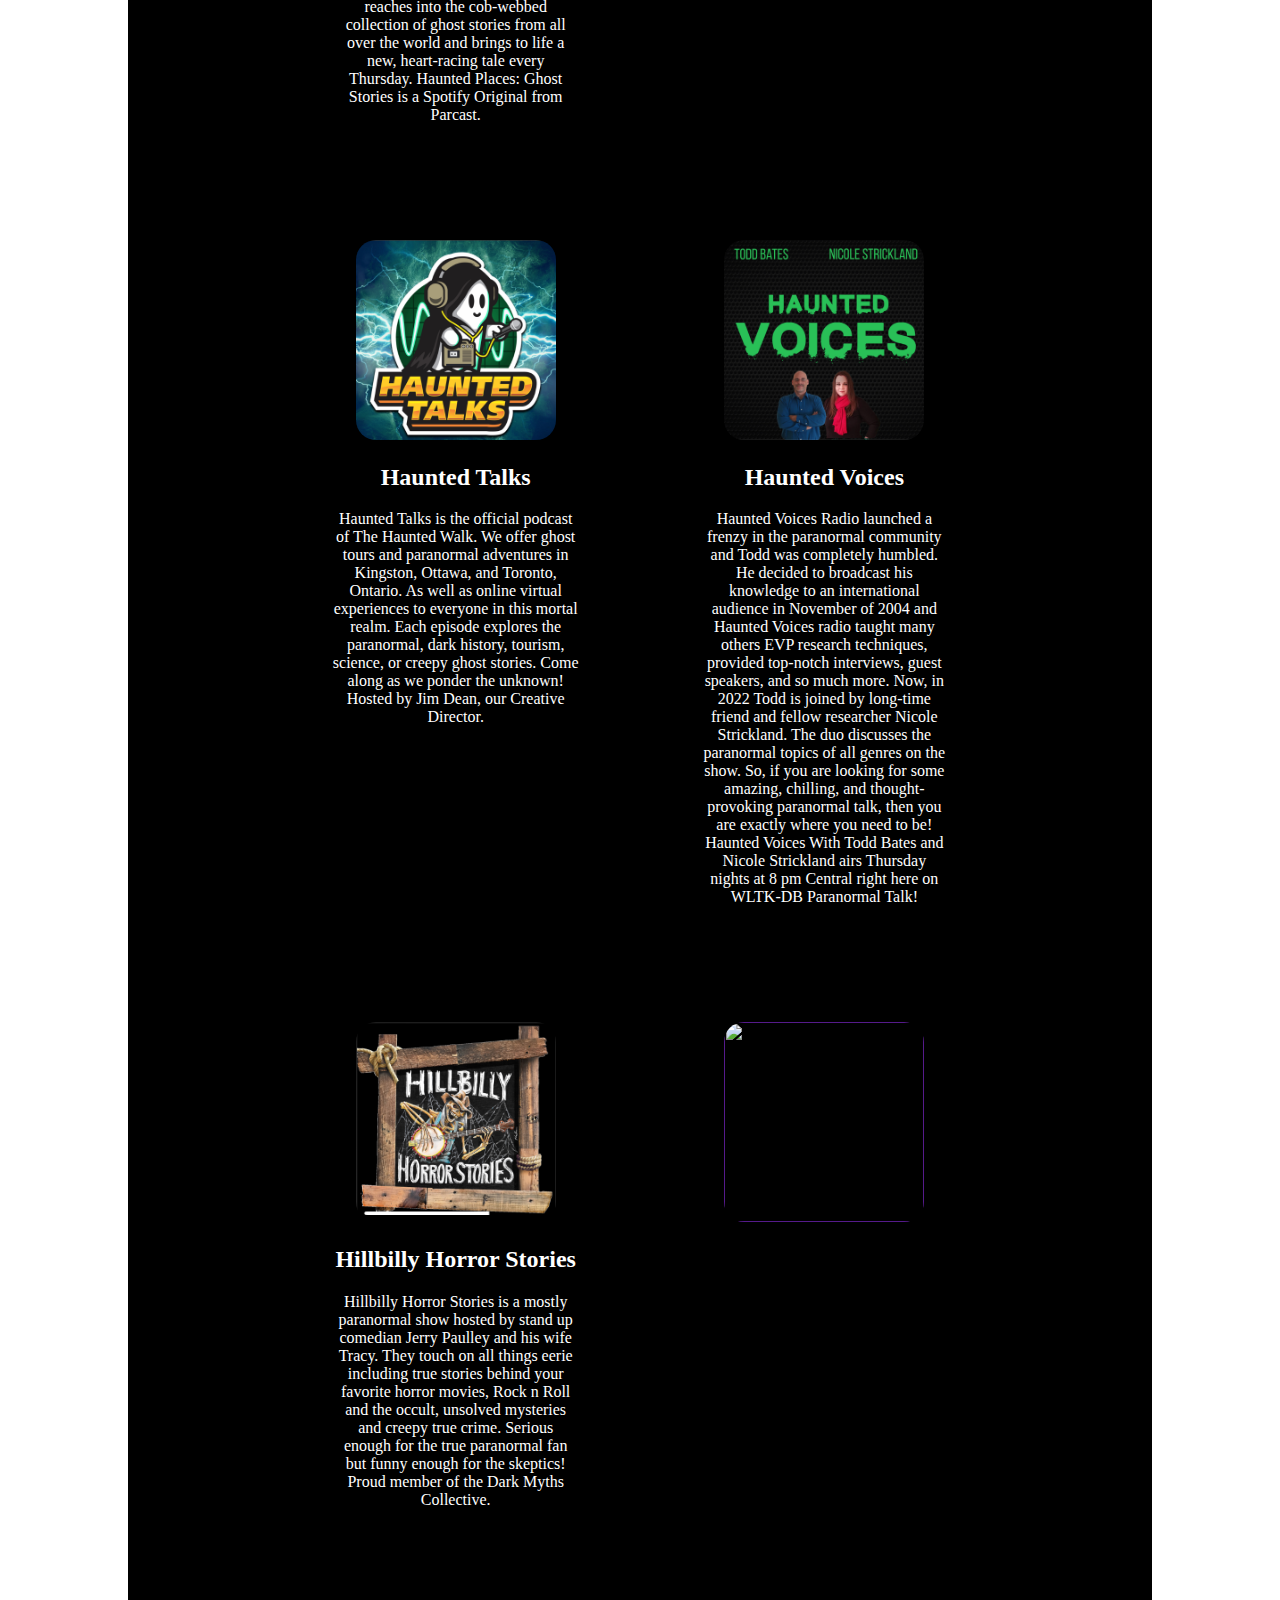
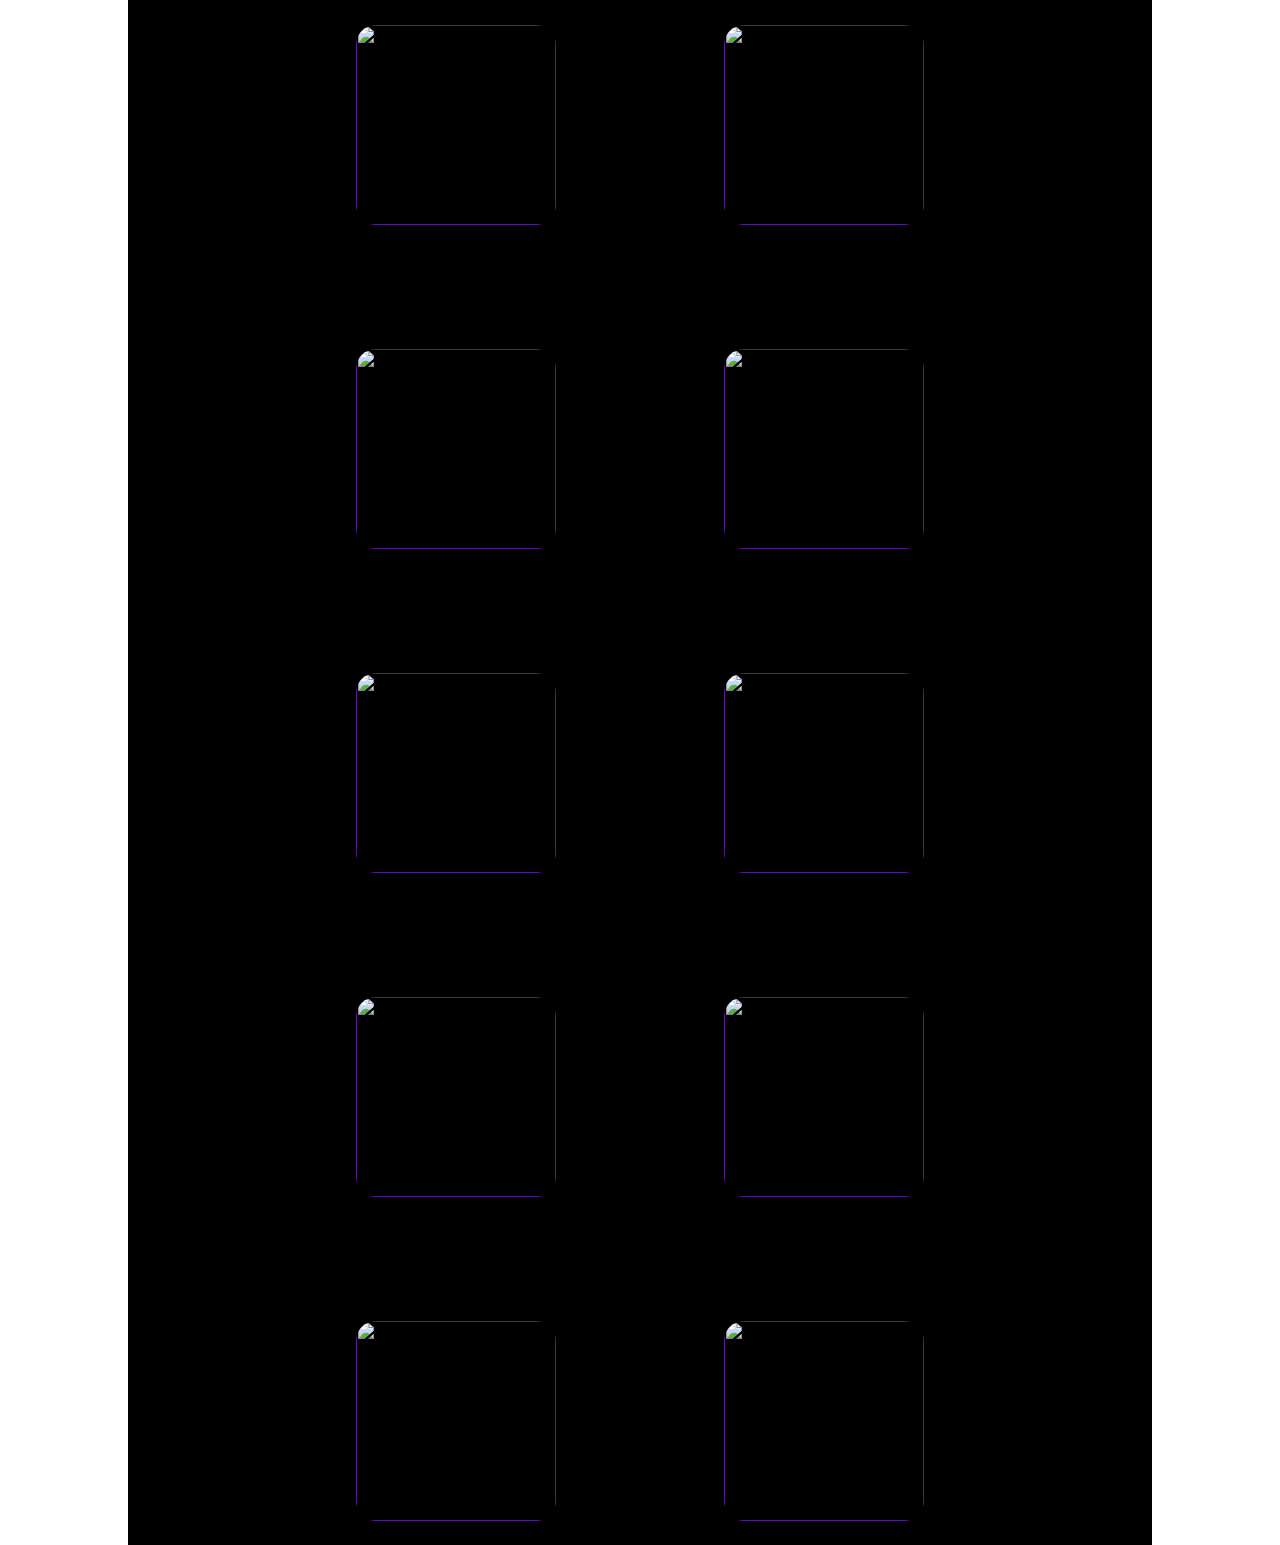
==== commit 945a5a1c: "remove podcast folders, add links" ====
--- a/assets/html/podcasts.html
+++ b/assets/html/podcasts.html
@@ -30,6 +30,8 @@
           Jennifer Shortridge & Joe Shortridge.<br>
           
           Brother and Sister duo Joe and Jen have been interested in all things paranormal since their childhood. We bring to you our personal experiences, news from the paranormal world and special guests.</p>
+          <h3><a href="https://podnews.net/podcast/i37p/listen">Google Podcasts</a></h3>
+          <h3><a href="">seperate page</a></h3>
     </div>
       <div class="pod-link">
         <div link-img>
@@ -108,126 +110,243 @@
         <h2>Chilling tales For Dark Nights</h2>
         <p class="pod-p">Chilling Tales for Dark Nights is a horror fiction anthology podcast, with each weekly episode featuring several creepy tales from talented authors, brought to life by professional voice actors, and accompanied by SFX and music.</p>
     </div>
-      <div class="pod-link">
-        <div link-img>
-  <a href=""><img class="pod-img" src="/assets/images/PodcastPage/AustralianStrangeStories.png" alt=""></a>
-        </div>
-        <h2>Australian Strange Stories</h2>
-        <p class="pod-p">Australian Strange Stories is a podcast where we pull up a chair, kick back and listen to strange stories about hair-raising encounters, unnerving events, weird happenings and dive into the eerie side of life... True stories of people like you and I Down Under, Australia. We interview and listen to stories from listeners and we discuss phenomena with experts in the field of UFO's, ghosts and the paranormal. This podcast contains TRUE stories from REAL people. Hosted by Anita Smith.</p>
-    </div>
-      <div class="pod-link">
-        <div link-img>
-  <a href=""><img class="pod-img" src="/assets/images/PodcastPage/AustralianStrangeStories.png" alt=""></a>
-        </div>
-        <h2>Australian Strange Stories</h2>
-        <p class="pod-p">Australian Strange Stories is a podcast where we pull up a chair, kick back and listen to strange stories about hair-raising encounters, unnerving events, weird happenings and dive into the eerie side of life... True stories of people like you and I Down Under, Australia. We interview and listen to stories from listeners and we discuss phenomena with experts in the field of UFO's, ghosts and the paranormal. This podcast contains TRUE stories from REAL people. Hosted by Anita Smith.</p>
-    </div>
-      <div class="pod-link">
-        <div link-img>
-  <a href=""><img class="pod-img" src="/assets/images/PodcastPage/AustralianStrangeStories.png" alt=""></a>
-        </div>
-        <h2>Australian Strange Stories</h2>
-        <p class="pod-p">Australian Strange Stories is a podcast where we pull up a chair, kick back and listen to strange stories about hair-raising encounters, unnerving events, weird happenings and dive into the eerie side of life... True stories of people like you and I Down Under, Australia. We interview and listen to stories from listeners and we discuss phenomena with experts in the field of UFO's, ghosts and the paranormal. This podcast contains TRUE stories from REAL people. Hosted by Anita Smith.</p>
-    </div>
-      <div class="pod-link">
-        <div link-img>
-  <a href=""><img class="pod-img" src="/assets/images/PodcastPage/AustralianStrangeStories.png" alt=""></a>
-        </div>
-        <h2>Australian Strange Stories</h2>
-        <p class="pod-p">Australian Strange Stories is a podcast where we pull up a chair, kick back and listen to strange stories about hair-raising encounters, unnerving events, weird happenings and dive into the eerie side of life... True stories of people like you and I Down Under, Australia. We interview and listen to stories from listeners and we discuss phenomena with experts in the field of UFO's, ghosts and the paranormal. This podcast contains TRUE stories from REAL people. Hosted by Anita Smith.</p>
-    </div>
-      <div class="pod-link">
-        <div link-img>
-  <a href=""><img class="pod-img" src="/assets/images/PodcastPage/AustralianStrangeStories.png" alt=""></a>
-        </div>
-        <h2>Australian Strange Stories</h2>
-        <p class="pod-p">Australian Strange Stories is a podcast where we pull up a chair, kick back and listen to strange stories about hair-raising encounters, unnerving events, weird happenings and dive into the eerie side of life... True stories of people like you and I Down Under, Australia. We interview and listen to stories from listeners and we discuss phenomena with experts in the field of UFO's, ghosts and the paranormal. This podcast contains TRUE stories from REAL people. Hosted by Anita Smith.</p>
-    </div>
-      <div class="pod-link">
-        <div link-img>
-  <a href=""><img class="pod-img" src="/assets/images/PodcastPage/AustralianStrangeStories.png" alt=""></a>
-        </div>
-        <h2>Australian Strange Stories</h2>
-        <p class="pod-p">Australian Strange Stories is a podcast where we pull up a chair, kick back and listen to strange stories about hair-raising encounters, unnerving events, weird happenings and dive into the eerie side of life... True stories of people like you and I Down Under, Australia. We interview and listen to stories from listeners and we discuss phenomena with experts in the field of UFO's, ghosts and the paranormal. This podcast contains TRUE stories from REAL people. Hosted by Anita Smith.</p>
-    </div>
-      <div class="pod-link">
-        <div link-img>
-  <a href=""><img class="pod-img" src="/assets/images/PodcastPage/AustralianStrangeStories.png" alt=""></a>
-        </div>
-        <h2>Australian Strange Stories</h2>
-        <p class="pod-p">Australian Strange Stories is a podcast where we pull up a chair, kick back and listen to strange stories about hair-raising encounters, unnerving events, weird happenings and dive into the eerie side of life... True stories of people like you and I Down Under, Australia. We interview and listen to stories from listeners and we discuss phenomena with experts in the field of UFO's, ghosts and the paranormal. This podcast contains TRUE stories from REAL people. Hosted by Anita Smith.</p>
-    </div>
-      <div class="pod-link">
-        <div link-img>
-  <a href=""><img class="pod-img" src="/assets/images/PodcastPage/AustralianStrangeStories.png" alt=""></a>
-        </div>
-        <h2>Australian Strange Stories</h2>
-        <p class="pod-p">Australian Strange Stories is a podcast where we pull up a chair, kick back and listen to strange stories about hair-raising encounters, unnerving events, weird happenings and dive into the eerie side of life... True stories of people like you and I Down Under, Australia. We interview and listen to stories from listeners and we discuss phenomena with experts in the field of UFO's, ghosts and the paranormal. This podcast contains TRUE stories from REAL people. Hosted by Anita Smith.</p>
-    </div>
-      <div class="pod-link">
-        <div link-img>
-  <a href=""><img class="pod-img" src="/assets/images/PodcastPage/AustralianStrangeStories.png" alt=""></a>
-        </div>
-        <h2>Australian Strange Stories</h2>
-        <p class="pod-p">Australian Strange Stories is a podcast where we pull up a chair, kick back and listen to strange stories about hair-raising encounters, unnerving events, weird happenings and dive into the eerie side of life... True stories of people like you and I Down Under, Australia. We interview and listen to stories from listeners and we discuss phenomena with experts in the field of UFO's, ghosts and the paranormal. This podcast contains TRUE stories from REAL people. Hosted by Anita Smith.</p>
-    </div>
-      <div class="pod-link">
-        <div link-img>
-  <a href=""><img class="pod-img" src="/assets/images/PodcastPage/AustralianStrangeStories.png" alt=""></a>
-        </div>
-        <h2>Australian Strange Stories</h2>
-        <p class="pod-p">Australian Strange Stories is a podcast where we pull up a chair, kick back and listen to strange stories about hair-raising encounters, unnerving events, weird happenings and dive into the eerie side of life... True stories of people like you and I Down Under, Australia. We interview and listen to stories from listeners and we discuss phenomena with experts in the field of UFO's, ghosts and the paranormal. This podcast contains TRUE stories from REAL people. Hosted by Anita Smith.</p>
-    </div>
-      <div class="pod-link">
-        <div link-img>
-  <a href=""><img class="pod-img" src="/assets/images/PodcastPage/AustralianStrangeStories.png" alt=""></a>
-        </div>
-        <h2>Australian Strange Stories</h2>
-        <p class="pod-p">Australian Strange Stories is a podcast where we pull up a chair, kick back and listen to strange stories about hair-raising encounters, unnerving events, weird happenings and dive into the eerie side of life... True stories of people like you and I Down Under, Australia. We interview and listen to stories from listeners and we discuss phenomena with experts in the field of UFO's, ghosts and the paranormal. This podcast contains TRUE stories from REAL people. Hosted by Anita Smith.</p>
-    </div>
-      <div class="pod-link">
-        <div link-img>
-  <a href=""><img class="pod-img" src="/assets/images/PodcastPage/AustralianStrangeStories.png" alt=""></a>
-        </div>
-        <h2>Australian Strange Stories</h2>
-        <p class="pod-p">Australian Strange Stories is a podcast where we pull up a chair, kick back and listen to strange stories about hair-raising encounters, unnerving events, weird happenings and dive into the eerie side of life... True stories of people like you and I Down Under, Australia. We interview and listen to stories from listeners and we discuss phenomena with experts in the field of UFO's, ghosts and the paranormal. This podcast contains TRUE stories from REAL people. Hosted by Anita Smith.</p>
-    </div>
-      <div class="pod-link">
-        <div link-img>
-  <a href=""><img class="pod-img" src="/assets/images/PodcastPage/AustralianStrangeStories.png" alt=""></a>
-        </div>
-        <h2>Australian Strange Stories</h2>
-        <p class="pod-p">Australian Strange Stories is a podcast where we pull up a chair, kick back and listen to strange stories about hair-raising encounters, unnerving events, weird happenings and dive into the eerie side of life... True stories of people like you and I Down Under, Australia. We interview and listen to stories from listeners and we discuss phenomena with experts in the field of UFO's, ghosts and the paranormal. This podcast contains TRUE stories from REAL people. Hosted by Anita Smith.</p>
-    </div>
-      <div class="pod-link">
-        <div link-img>
-  <a href=""><img class="pod-img" src="/assets/images/PodcastPage/AustralianStrangeStories.png" alt=""></a>
-        </div>
-        <h2>Australian Strange Stories</h2>
-        <p class="pod-p">Australian Strange Stories is a podcast where we pull up a chair, kick back and listen to strange stories about hair-raising encounters, unnerving events, weird happenings and dive into the eerie side of life... True stories of people like you and I Down Under, Australia. We interview and listen to stories from listeners and we discuss phenomena with experts in the field of UFO's, ghosts and the paranormal. This podcast contains TRUE stories from REAL people. Hosted by Anita Smith.</p>
-    </div>
-      <div class="pod-link">
-        <div link-img>
-  <a href=""><img class="pod-img" src="/assets/images/PodcastPage/AustralianStrangeStories.png" alt=""></a>
-        </div>
-        <h2>Australian Strange Stories</h2>
-        <p class="pod-p">Australian Strange Stories is a podcast where we pull up a chair, kick back and listen to strange stories about hair-raising encounters, unnerving events, weird happenings and dive into the eerie side of life... True stories of people like you and I Down Under, Australia. We interview and listen to stories from listeners and we discuss phenomena with experts in the field of UFO's, ghosts and the paranormal. This podcast contains TRUE stories from REAL people. Hosted by Anita Smith.</p>
-    </div>
-      <div class="pod-link">
-        <div link-img>
-  <a href=""><img class="pod-img" src="/assets/images/PodcastPage/AustralianStrangeStories.png" alt=""></a>
-        </div>
-        <h2>Australian Strange Stories</h2>
-        <p class="pod-p">Australian Strange Stories is a podcast where we pull up a chair, kick back and listen to strange stories about hair-raising encounters, unnerving events, weird happenings and dive into the eerie side of life... True stories of people like you and I Down Under, Australia. We interview and listen to stories from listeners and we discuss phenomena with experts in the field of UFO's, ghosts and the paranormal. This podcast contains TRUE stories from REAL people. Hosted by Anita Smith.</p>
-    </div>
-      <div class="pod-link">
-        <div link-img>
-  <a href=""><img class="pod-img" src="/assets/images/PodcastPage/AustralianStrangeStories.png" alt=""></a>
-        </div>
-        <h2>Australian Strange Stories</h2>
-        <p class="pod-p">Australian Strange Stories is a podcast where we pull up a chair, kick back and listen to strange stories about hair-raising encounters, unnerving events, weird happenings and dive into the eerie side of life... True stories of people like you and I Down Under, Australia. We interview and listen to stories from listeners and we discuss phenomena with experts in the field of UFO's, ghosts and the paranormal. This podcast contains TRUE stories from REAL people. Hosted by Anita Smith.</p>
-    </div>
-      </div>
+
+      <div class="pod-link">
+        <div link-img>
+  <a href=""><img class="pod-img" src="/assets/images/PodcastPage/Chillingtruetales.png" alt=""></a>
+        </div>
+        <h2>Chilling True Tales</h2>
+        <p class="pod-p">-Daniel from SOS Paranormal- I have loved the strange, creepy, paranormal and supernatural ever since I was a child having experienced it all my life. Ghosts, creatures, UFOs and more - you name it!
+
+          I have collected REAL stories from real people over the years about their experiences and with permission I am retelling them to you.</p>
+    </div>
+
+      <div class="pod-link">
+        <div link-img>
+  <a href=""><img class="pod-img" src="/assets/images/PodcastPage/Creepy.png" alt=""></a>
+        </div>
+        <h2>Creepy</h2>
+        <p class="pod-p">-Bloody FM- From creator Jon Grilz, a collection of the most famous and disturbing creepypastas and urban legends in the world. Listener discretion is advised. Story requests can be made on Instagram @creepypod or via email at info@creepypod.com</p>
+    </div>
+
+      <div class="pod-link">
+        <div link-img>
+  <a href=""><img class="pod-img" src="/assets/images/PodcastPage/DeadRabbitRadio.png" alt=""></a>
+        </div>
+        <h2>Dead Rabbit Radio</h2>
+        <p class="pod-p">-Jason Carpenter- The only daily paranormal podcast you will ever need! We cover the weirdest of the weird and only the most obscure stories make the cut!</p>
+    </div>
+
+      <div class="pod-link">
+        <div link-img>
+  <a href=""><img class="pod-img" src="/assets/images/PodcastPage/DrNoSleepHorrorStories.png" alt=""></a>
+        </div>
+        <h2>Dr. NoSleep</h2>
+        <p class="pod-p">-Dr, NoSleep- Welcome to the #1 Horror Podcast in the World. This podcast features professional storytelling productions. New stories released weekly. Be sure to click follow to receive all notifications. 🔔</p>
+    </div>
+    
+      <div class="pod-link">
+        <div link-img>
+  <a href=""><img class="pod-img" src="/assets/images/PodcastPage/EEW!ThatsCreepy.png" alt=""></a>
+        </div>
+        <h2>EEW! That's Creepy</h2>
+        <p class="pod-p">Eww! That's Creepy is a true crime/paranormal/extraterrestrial podcast retelling tales and true crime stories that scare us to the bone. Hosted by twin sister Melissa and Jackie, this podcast will pick a theme each week involving true tales of murder, hauntings, fetishes, aliens, conspiracies, and all things creepy!</p>
+    </div>
+
+      <div class="pod-link">
+        <div link-img>
+  <a href=""><img class="pod-img" src="/assets/images/PodcastPage/GhostCast.png" alt=""></a>
+        </div>
+        <h2>Haunted Horizons
+          <br> GhostCast</h2>
+        <p class="pod-p">Where are the scariest, most haunted places out there? With Haunted Horizons GhostCast, Kag and Ali not only reveal where they are but also discuss their personal adventures through these often terrifying places! They confide with you their most chilling moments, any amazing captures, as well as any funny moments along the way (and there were many). 
+
+          With over 180 investigation locations visited in Australia, U.K. and U.S.A., there is plenty to talk about!
+          
+          So turn off the lights, sit back, and let's get our spook on!</p>
+    </div>
+
+      <div class="pod-link">
+        <div link-img>
+  <a href=""><img class="pod-img" src="/assets/images/PodcastPage/GhostMagnetWithBridget.png" alt=""></a>
+        </div>
+        <h2>Ghost Magnet<br>With Bridget Marquardt</h2>
+        <p class="pod-p">Celebrity paranormal investigator Bridget Marquardt - star of E!’s The Girls Next Door and The Travel Channel’s Bridget’s Sexiest Beaches - is embarking on an exploration of ghost magnets and the spirits, poltergeists and attachments they attract. When, where and how did they realize they had this spiritual magnetism? What’s it like living with the specters of the dead?  Bridget investigates all that and more in her weekly podcast!</p>
+    </div>
+
+      <div class="pod-link">
+        <div link-img>
+  <a href=""><img class="pod-img" src="/assets/images/PodcastPage/GhostTalesByTheFireside.png" alt=""></a>
+        </div>
+        <h2>Ghost Tales <br> By <br> The Fireside</h2>
+        <p class="pod-p">True ghost stories from the UK by Clem Dallaway Support this podcast: <a href="https://podcasters.spotify.com/pod/show/ghosttalespodcast/support">Here</a></p>
+    </div>
+
+      <div class="pod-link">
+        <div link-img>
+  <a href=""><img class="pod-img" src="/assets/images/PodcastPage/Haunted panoply.png" alt=""></a>
+        </div>
+        <h2>Haunted</h2>
+        <p class="pod-p">Do ghosts exist? If not, why do we see them? In each episode of the Haunted podcast Danny Robins looks at a real life ghost story in forensic detail trying to work out what really happened, with the help of experts, sceptics and the people who witnessed something they just can't explain. Danny visits a famous racetrack where drivers return from the dead; sees a suburban house haunted by a racist ex-tenant; talks to a widower who shares his bed with a phantom; and meets the parents who became convinced a ghost wanted to kill their baby daughter.</p>
+    </div>
+
+      <div class="pod-link">
+        <div link-img>
+  <a href=""><img class="pod-img" src="/assets/images/PodcastPage/HauntedAF.png" alt=""></a>
+        </div>
+        <h2>Haunted AF</h2>
+        <p class="pod-p">HauntedAF is a podcast of real ghost stories told by real people.</p>
+    </div>
+
+      <div class="pod-link">
+        <div link-img>
+  <a href=""><img class="pod-img" src="/assets/images/PodcastPage/HauntedHomes.png" alt=""></a>
+        </div>
+        <h2>Haunted Homes</h2>
+        <p class="pod-p">Combining history, house ‘porn’ and haunting tales, Haunted Homes is a podcast dedicated to the fascinating stories behind some of the spookiest homes on the housing market. Each episode explores a different property, unpacking its social, architectural and local history, before delving into the ghostly experiences described by former residents.</p>
+    </div>
+
+      <div class="pod-link">
+        <div link-img>
+  <a href=""><img class="pod-img" src="/assets/images/PodcastPage/HauntedObjects.png" alt=""></a>
+        </div>
+        <h2>Haunted Objects</h2>
+        <p class="pod-p">Join full-time paranormal researchers Greg & Dana Newkirk (Amazon Prime's "Hellier", Discovery+'s "Kindred Spirits") as they dig into the history, folklore, and anomalous activity behind the world's most haunted objects. Tune in every other Monday to explore the mysteries behind UFO wreckage, cursed artifacts, psychic research, Bigfoot pheromones, and more!</p>
+    </div>
+
+      
+      <div class="pod-link">
+        <div link-img>
+  <a href=""><img class="pod-img" src="/assets/images/PodcastPage/HauntedPlacesGhostStories.png" alt=""></a>
+        </div>
+        <h2>Haunted places <br>Ghost Stories</h2>
+        <p class="pod-p">Flickering lights… Clanging metal… A sudden, cold rush of air… Parcast Network’s all-new original series is here—and with it, the scariest, most hair-raising ghost stories ever imagined. Join Alastair Murden as he reaches into the cob-webbed collection of ghost stories from all over the world and brings to life a new, heart-racing tale every Thursday. Haunted Places: Ghost Stories is a Spotify Original from Parcast.</p>
+    </div>
+
+      <div class="pod-link">
+        <div link-img>
+  <a href=""><img class="pod-img" src="/assets/images/PodcastPage/HauntedRoad.png" alt=""></a>
+        </div>
+        <h2>Haunted Road</h2>
+        <p class="pod-p">Amy Bruni, star of the hit TV shows Kindred Spirits and Ghost Hunters, takes listeners on a guided tour of America's most haunted locations, with the help of expert paranormal investigators who have actually been there.</p>
+    </div>
+
+      <div class="pod-link">
+        <div link-img>
+  <a href=""><img class="pod-img" src="/assets/images/PodcastPage/HauntedTalks.png" alt=""></a>
+        </div>
+        <h2>Haunted Talks</h2>
+        <p class="pod-p">Haunted Talks is the official podcast of The Haunted Walk. We offer ghost tours and paranormal adventures in Kingston, Ottawa, and Toronto, Ontario. As well as online virtual experiences to everyone in this mortal realm. Each episode explores the paranormal, dark history, tourism, science, or creepy ghost stories. Come along as we ponder the unknown! Hosted by Jim Dean, our Creative Director.</p>
+    </div>
+
+      <div class="pod-link">
+        <div link-img>
+  <a href=""><img class="pod-img" src="/assets/images/PodcastPage/HauntedVoices.png" alt=""></a>
+        </div>
+        <h2>Haunted Voices</h2>
+        <p class="pod-p">Haunted Voices Radio launched a frenzy in the paranormal community and Todd was completely humbled.  He decided to broadcast his knowledge to an international audience in November of 2004 and Haunted Voices radio taught many others EVP research techniques, provided top-notch interviews, guest speakers, and so much more.
+
+          Now, in 2022 Todd is joined by long-time friend and fellow researcher Nicole Strickland.  The duo discusses the paranormal topics of all genres on the show.  So, if you are looking for some amazing, chilling, and thought-provoking paranormal talk, then you are exactly where you need to be!
+          
+          Haunted Voices With Todd Bates and Nicole Strickland airs Thursday nights at 8 pm Central right here on WLTK-DB Paranormal Talk!</p>
+    </div>
+
+      <div class="pod-link">
+        <div link-img>
+  <a href=""><img class="pod-img" src="/assets/images/PodcastPage/HillbillyHorrorStories.png" alt=""></a>
+        </div>
+        <h2>Hillbilly Horror Stories</h2>
+        <p class="pod-p">Hillbilly Horror Stories is a mostly paranormal show hosted by stand up comedian Jerry Paulley and his wife Tracy. They touch on all things eerie including true stories behind your favorite horror movies, Rock n Roll and the occult, unsolved mysteries and creepy true crime. Serious enough for the true paranormal fan but funny enough for the skeptics! Proud member of the Dark Myths Collective.</p>
+    </div>
+
+      <div class="pod-link">
+        <div link-img>
+  <a href=""><img class="pod-img" src="" alt=""></a>
+        </div>
+        <h2></h2>
+        <p class="pod-p"></p>
+    </div>
+
+      <div class="pod-link">
+        <div link-img>
+  <a href=""><img class="pod-img" src="" alt=""></a>
+        </div>
+        <h2></h2>
+        <p class="pod-p"></p>
+    </div>
+
+      <div class="pod-link">
+        <div link-img>
+  <a href=""><img class="pod-img" src="" alt=""></a>
+        </div>
+        <h2></h2>
+        <p class="pod-p"></p>
+    </div>
+
+      <div class="pod-link">
+        <div link-img>
+  <a href=""><img class="pod-img" src="" alt=""></a>
+        </div>
+        <h2></h2>
+        <p class="pod-p"></p>
+    </div>
+
+      <div class="pod-link">
+        <div link-img>
+  <a href=""><img class="pod-img" src="" alt=""></a>
+        </div>
+        <h2></h2>
+        <p class="pod-p"></p>
+    </div>
+
+      <div class="pod-link">
+        <div link-img>
+  <a href=""><img class="pod-img" src="" alt=""></a>
+        </div>
+        <h2></h2>
+        <p class="pod-p"></p>
+    </div>
+
+      <div class="pod-link">
+        <div link-img>
+  <a href=""><img class="pod-img" src="" alt=""></a>
+        </div>
+        <h2></h2>
+        <p class="pod-p"></p>
+    </div>
+
+      <div class="pod-link">
+        <div link-img>
+  <a href=""><img class="pod-img" src="" alt=""></a>
+        </div>
+        <h2></h2>
+        <p class="pod-p"></p>
+    </div>
+
+      <div class="pod-link">
+        <div link-img>
+  <a href=""><img class="pod-img" src="" alt=""></a>
+        </div>
+        <h2></h2>
+        <p class="pod-p"></p>
+    </div>
+
+      <div class="pod-link">
+        <div link-img>
+  <a href=""><img class="pod-img" src="" alt=""></a>
+        </div>
+        <h2></h2>
+        <p class="pod-p"></p>
+    </div>
+
+      <div class="pod-link">
+        <div link-img>
+  <a href=""><img class="pod-img" src="" alt=""></a>
+        </div>
+        <h2></h2>
+        <p class="pod-p"></p>
+    </div>
+      
   
   </section>
   
@@ -242,6 +361,7 @@
     </main>
 
     <footer>
+  
 
     </footer>
 </body>
--- a/assets/css/style.css
+++ b/assets/css/style.css
@@ -1,7 +1,13 @@
+
+/******************************************************* 
+HOME PAGE 
+********************************************************/
+
+
 body {
     margin: 0;
     padding: 0;
-    background-image: url(/assets/images/Backgrounds/skulls.jpg);
+    background-image: url(/assets/images/Backgrounds/fogforestgrey.jpg);
     background-size: cover;
     background-repeat: no-repeat;
     background-position: center center;
@@ -11,11 +17,13 @@
 
 
 .float {
-    background-color: black;
+    background-color: none;
     margin-left: auto;
     margin-right: auto;
     width: 70%;
-    height: 2000px;
+    display: flex;
+    flex-direction: column;
+    min-height: 100vh;
     margin-top: 40px;
 
 }
@@ -31,10 +39,10 @@
 .links {
     display: flex;
     text-align: center;
-    width: 60%;
-    justify-content: space-between;
+    width: 90%;
+    justify-content: space-evenly;
     flex-wrap: wrap;
-    /* margin: auto; */
+    margin: auto;
 }
 
 
@@ -43,17 +51,17 @@
 }
 
 
-/*  */
 
-/* .link_img {
-    height: 150Px;
-    width: 150px;
-    border-radius: 50%;
+
+.link_img, img {
+    height: 100Px;
+    width: 100px;
+    border-radius: 10%;
     align-items: center;
 
 }
 
-.link_img img {
+/* .link_img img {
     width: 150px;
     height: 150px;
     padding: 10px;
@@ -65,13 +73,19 @@
     width: 200px;
 }
 
+/*********************************************************
+ ALL PAGES 
+ ********************************************************/
+
 .back {
-    display: block;
+    display: block; 
     color: white;
     text-decoration: none;
     padding-top: 20px;
     padding-left: 20px;
 }
+
+
 
 h2 {
     color: white;
@@ -81,16 +95,22 @@
     color: white;
 }
 
-/**************************************************************
+/************************************************************ 
+ALL PAGES END 
+************************************************************/
+
+/************************************************************
 PODCAST PAGE START 
-*************************************************************/
+************************************************************/
 
 .pod-float {
     background-color: black;
     margin-left: auto;
     margin-right: auto;
-    width: 70%;
-    height: 3500px;
+    width: 80%;
+    display: flex;
+    flex-direction: column;
+    min-height: 100vh;
     margin-top: 40px;
 }
 
